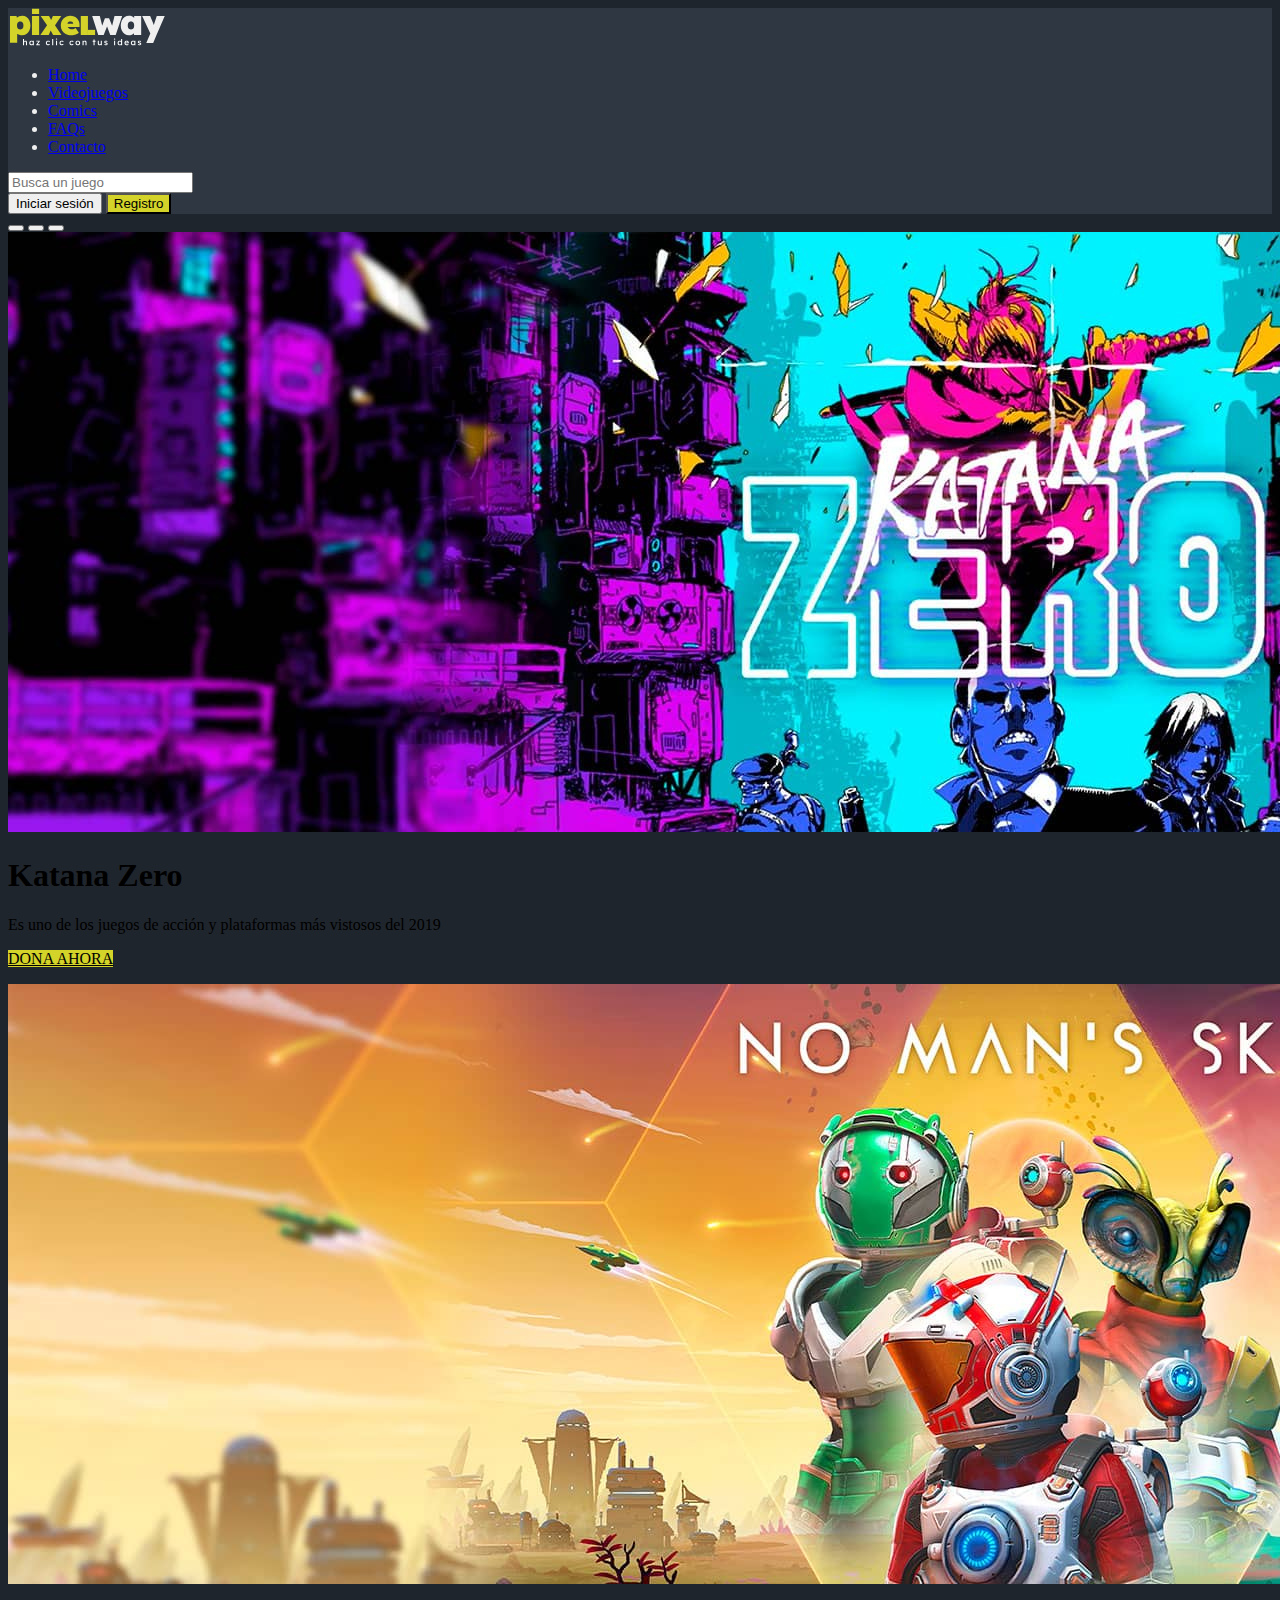
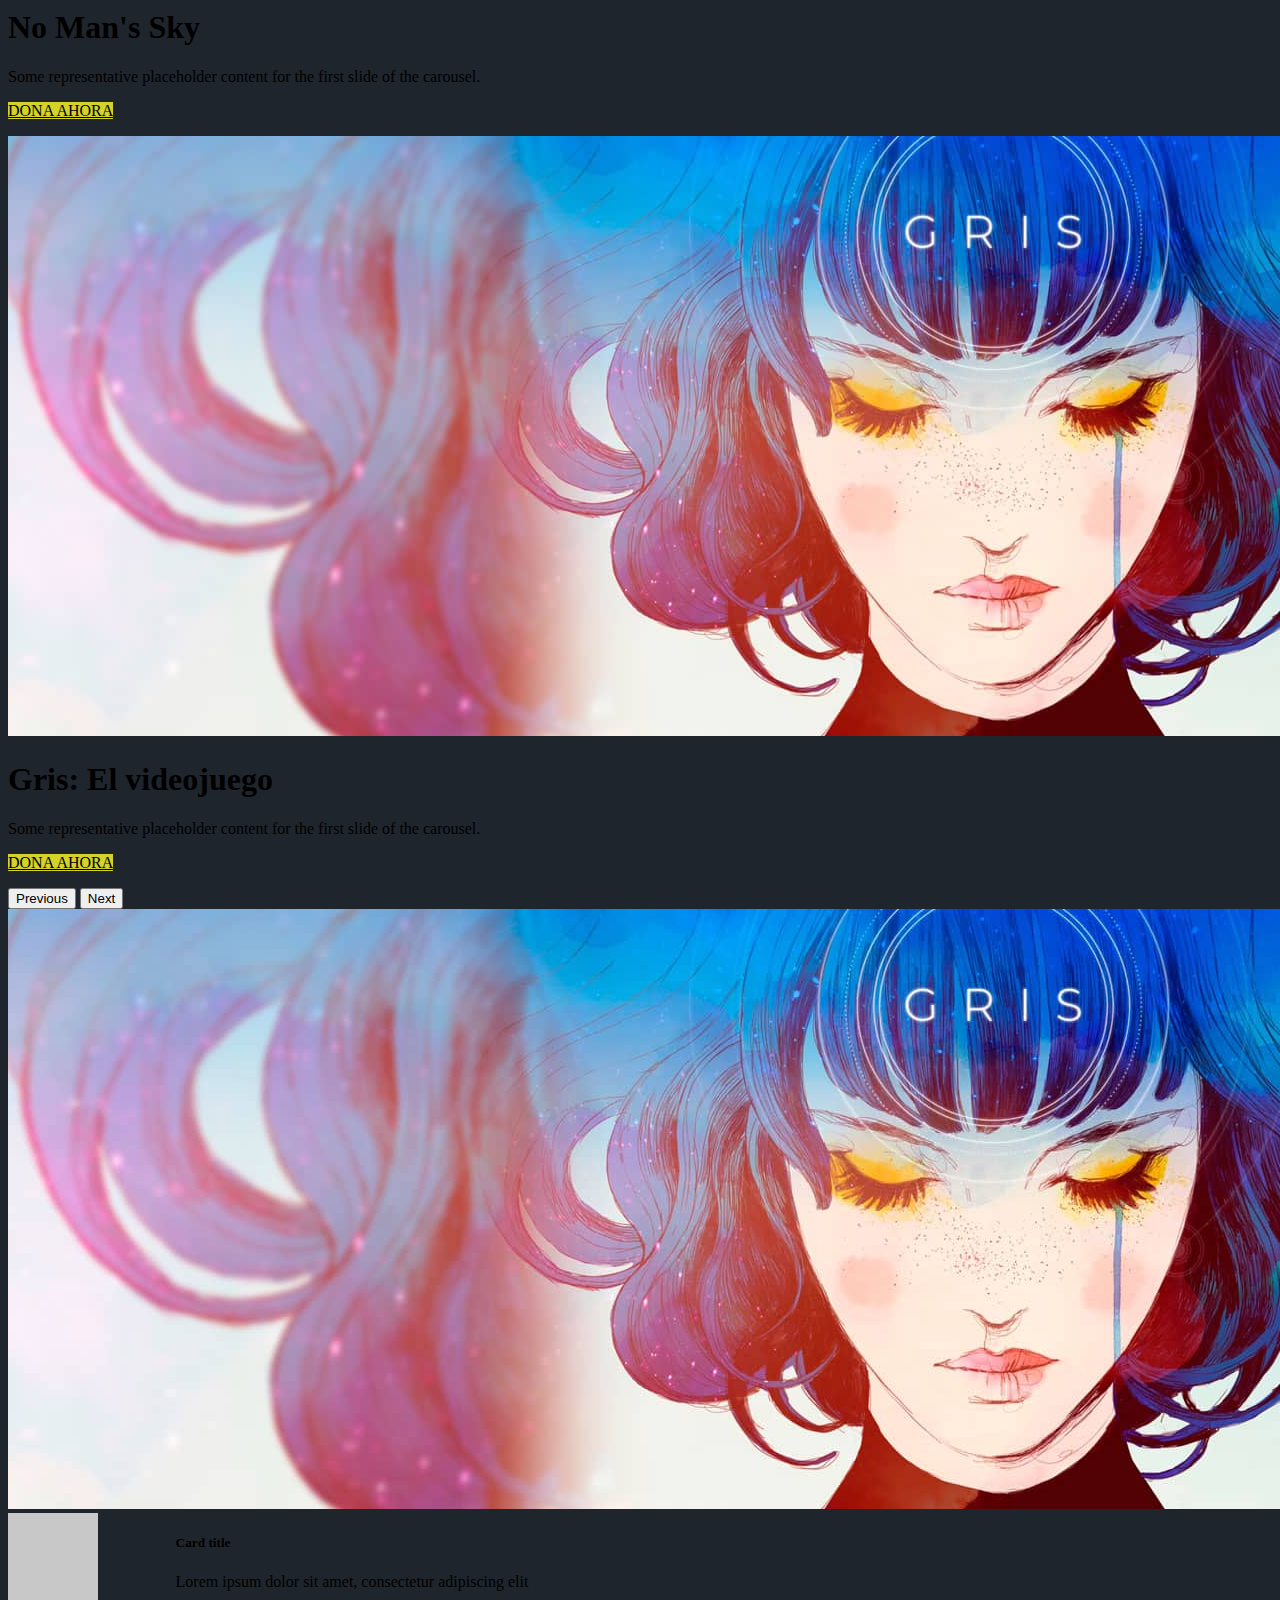
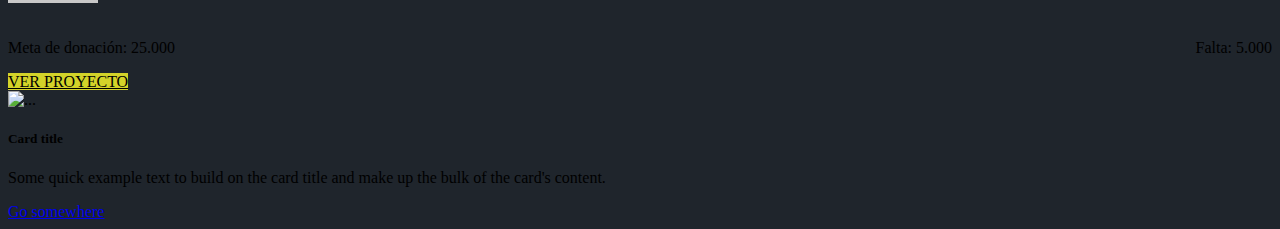
==== index.html @ d90ebfed "Slider and card" ====
<!DOCTYPE html>
<html lang="en">
<head>
    <meta charset="UTF-8">
    <meta name="viewport" content="width=device-width, initial-scale=1.0">
    <link href="https://cdn.jsdelivr.net/npm/bootstrap@5.3.2/dist/css/bootstrap.min.css" rel="stylesheet" integrity="sha384-T3c6CoIi6uLrA9TneNEoa7RxnatzjcDSCmG1MXxSR1GAsXEV/Dwwykc2MPK8M2HN" crossorigin="anonymous">
    <link rel="stylesheet" href="./css/style.css">
    <title>Pixel Way</title>
</head>
<body>
    <header class="p-3 fondo-header">
        <div class="container">
          <div class="d-flex flex-wrap align-items-center justify-content-center justify-content-lg-start">
            <a href="#" class="d-flex align-items-center mb-2 mb-lg-0 text-white text-decoration-none">
              <img src="./img/logopixelway.svg" width="158,2" height="38,6" />
            </a>
            <ul class="nav col-12 col-lg-auto me-lg-auto mb-2 justify-content-center mb-md-0">
              <li><a href="#" class="nav-link px-2 text-secondary">Home</a></li>
              <li><a href="#" class="nav-link px-2 text-white">Videojuegos</a></li>
              <li><a href="#" class="nav-link px-2 text-white">Comics</a></li>
              <li><a href="#" class="nav-link px-2 text-white">FAQs</a></li>
              <li><a href="#" class="nav-link px-2 text-white">Contacto</a></li>
            </ul>
            <form class="col-12 col-lg-auto mb-3 mb-lg-0 me-lg-3" role="search">
              <input type="search" class="form-control form-control-dark text-bg-dark" placeholder="Busca un juego" aria-label="Search">
            </form>
            <div class="text-end">
              <button type="button" class="btn btn-outline-light me-2">Iniciar sesión</button>
              <button type="button" class="btn color-btn-way">Registro</button>
            </div>
          </div>
        </div>
      </header>
      <!--- INICIO CAROUSEL -->
      <div id="myCarousel" class="carousel slide mb-6" data-bs-ride="carousel">
        <div class="carousel-indicators">
          <button type="button" data-bs-target="#myCarousel" data-bs-slide-to="0" class="active" aria-label="Slide 1" aria-current="true"></button>
          <button type="button" data-bs-target="#myCarousel" data-bs-slide-to="1" aria-label="Slide 2" class=""></button>
          <button type="button" data-bs-target="#myCarousel" data-bs-slide-to="2" aria-label="Slide 3" class=""></button>
        </div>
        <div class="carousel-inner">
          <div class="carousel-item active">
            <img src="./img/katana-zero-slider.jpg" alt="" class="img-fluid">
            <div class="container">
              <div class="carousel-caption text-start">
                <h1>Katana Zero</h1>
                <p class="opacity-75">Es uno de los juegos de acción y plataformas más vistosos del 2019</p>
                <p><a class="btn btn-lg color-btn-way" href="#">DONA AHORA</a></p>
              </div>
            </div>
          </div>
          <div class="carousel-item">
            <img src="./img/no-man-sky-001.jpg" alt="" class="img-fluid">
            <div class="container">
              <div class="carousel-caption text-start">
                <h1>No Man's Sky</h1>
                <p class="opacity-75">Some representative placeholder content for the first slide of the carousel.</p>
                <p><a class="btn btn-lg color-btn-way" href="#">DONA AHORA</a></p>
              </div>
            </div>
          </div>
          <div class="carousel-item">
            <img src="./img/gris-videojuego-slider.jpg" alt="" class="img-fluid">
            <div class="container">
              <div class="carousel-caption text-start">
                <h1>Gris: El videojuego</h1>
                <p class="opacity-75">Some representative placeholder content for the first slide of the carousel.</p>
                <p><a class="btn btn-lg color-btn-way" href="#">DONA AHORA</a></p>
              </div>
            </div>
          </div>
        </div>
        <button class="carousel-control-prev" type="button" data-bs-target="#myCarousel" data-bs-slide="prev">
          <span class="carousel-control-prev-icon" aria-hidden="true"></span>
          <span class="visually-hidden">Previous</span>
        </button>
        <button class="carousel-control-next" type="button" data-bs-target="#myCarousel" data-bs-slide="next">
          <span class="carousel-control-next-icon" aria-hidden="true"></span>
          <span class="visually-hidden">Next</span>
        </button>
      </div>
      <!--- <h1>Crowdfunding de videojuegos y comics</h1>
      <p>El objetivo de este simulador es proporcionar una introducción a las funciones fundamentales de una plataforma de Crowdfunding. Incluye características esenciales como inicio de sesión, registro de usuarios, búsqueda de proyectos y la posibilidad de realizar donaciones según la preferencia del usuario.</p>
      <ul>
          Producto minimo viable, funciones básicas
        <li>1. Inicio sesión</li>
        <li>2. Registro de usuario</li>
        <li>3. Buscador de proyecto</li>
        <li>4. Realizar donación</li>
      </ul> -->
    <div class="container">
      <div class="row">
        <div class="col-6">
          <div class="card">
            <img src="./img/gris-videojuego-slider.jpg" class="card-img-top" alt="">
            <div class="card-body">
              <div class="container-flex-card">
                <div class="item-grow-1">
                  <img src="./img/project_24.png" width="90px" height="90px">
                </div>
                <div class="item-grow-11">
                  <h5 class="card-title">Card title</h5>
                  <p class="card-text">Lorem ipsum dolor sit amet, consectetur adipiscing elit</p>
                </div>
              </div>
              <p>Meta de donación:<span> 25.000</span> <span class="span-donacion">Falta: 5.000</span></p>
              <a href="#" class="btn color-btn-way">VER PROYECTO</a>
            </div>
          </div>
        </div>
        <div class="col-6">
          <div class="card">
            <img src="..." class="card-img-top" alt="...">
            <div class="card-body">
              <h5 class="card-title">Card title</h5>
              <p class="card-text">Some quick example text to build on the card title and make up the bulk of the card's content.</p>
              <a href="#" class="btn btn-primary">Go somewhere</a>
            </div>
          </div>
        </div>
      </div>
    </div>  

      <!--- <script  src="./js/main.js"></script> -->
   <script src="https://cdn.jsdelivr.net/npm/bootstrap@5.3.2/dist/js/bootstrap.bundle.min.js" integrity="sha384-C6RzsynM9kWDrMNeT87bh95OGNyZPhcTNXj1NW7RuBCsyN/o0jlpcV8Qyq46cDfL" crossorigin="anonymous"></script>
</body>
</html>
---- css/style.css ----
body {
    background-color: #1f252c
}
.fondo-header {
    color: #EFEFEF;
    background-color: #2E3742;
}
.color-btn-way {
    background-color: #D3D329;
    color: black;
}
.container-flex {
    display: flex;
    flex-direction: row;
    justify-content: flex-start;
}
.container-flex-card {
    display: flex;
    flex-direction: row;
    justify-content: flex-start;
    border-bottom: 1px #1f252c solid;
    padding-bottom: 15px;
    margin-bottom: 15px;
}
.item-grow-1 {
    flex-grow: 1;
}
.item-grow-2 {
    flex-grow: 2;
}
.item-grow-10 {
    flex-grow: 10;
}
.item-grow-11 {
    flex-grow: 11;
    padding-left: 10px;
}
.span-donacion {
    float: right;
}
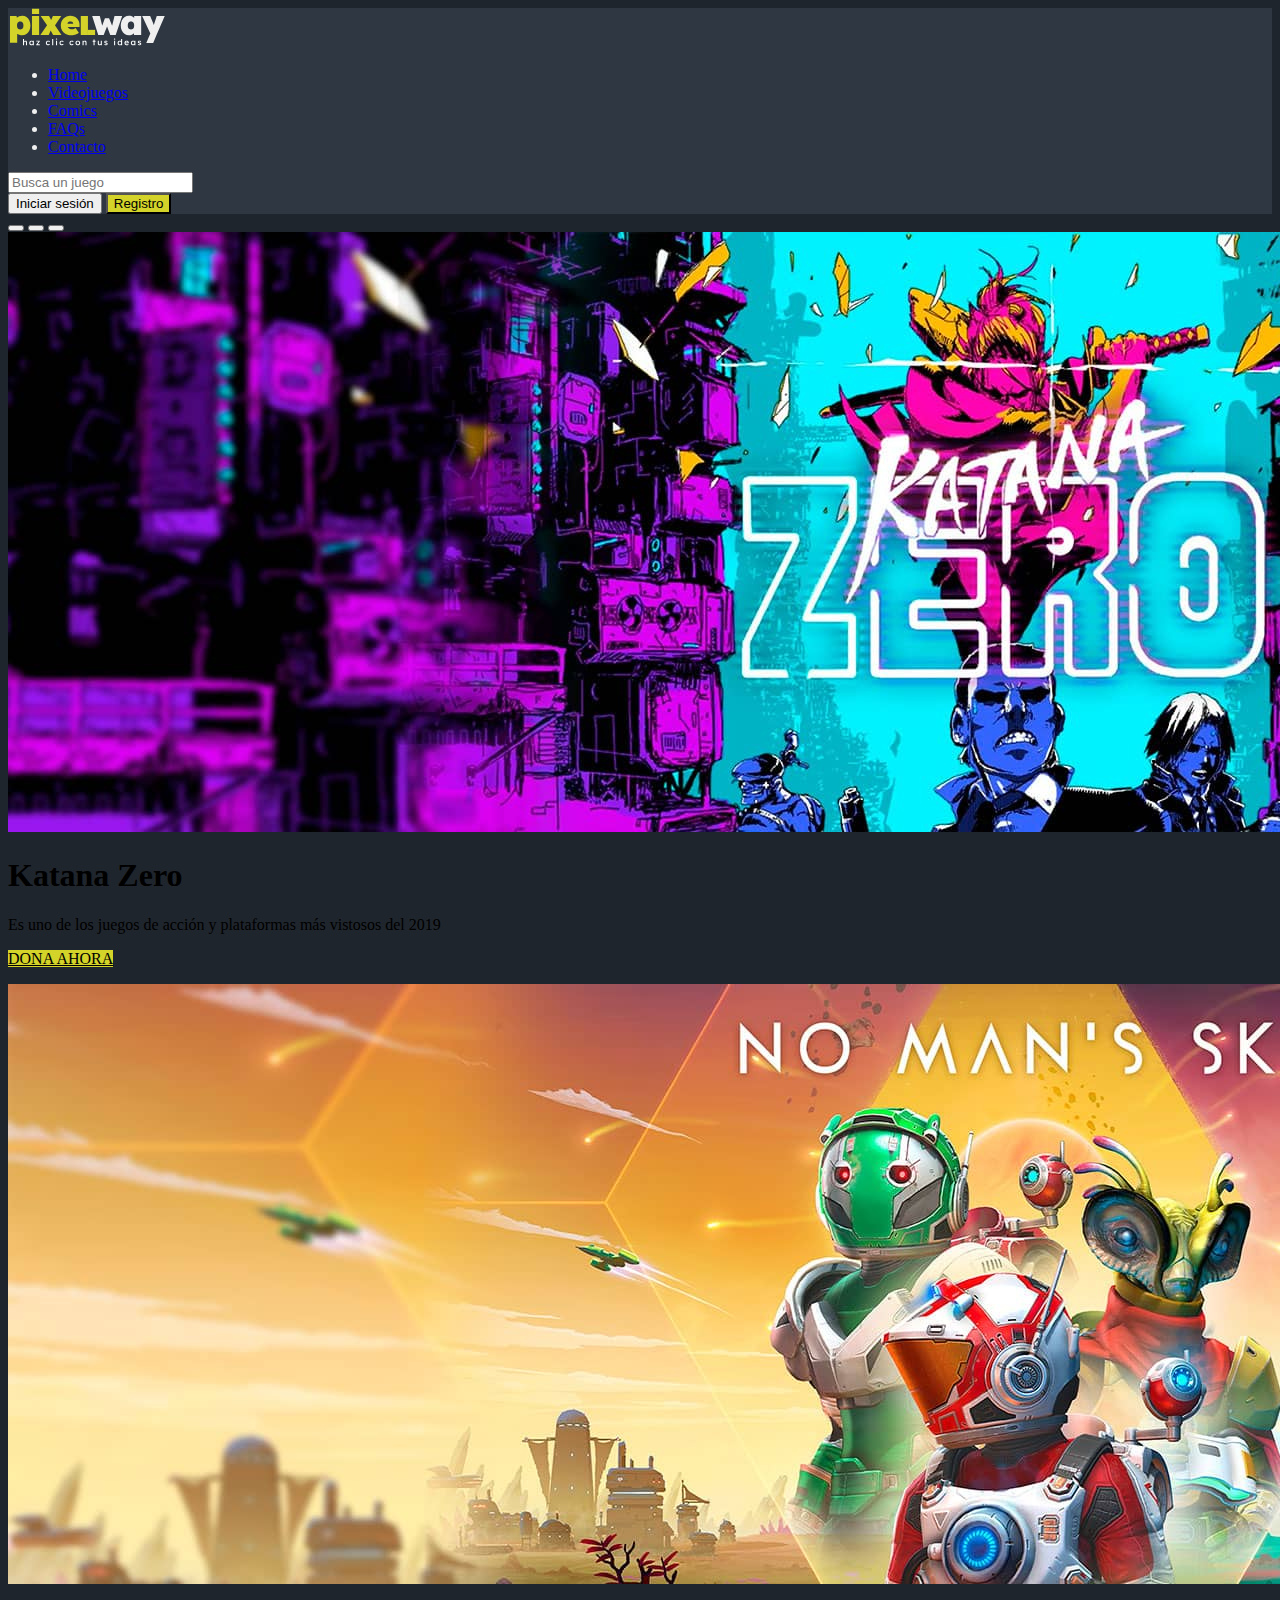
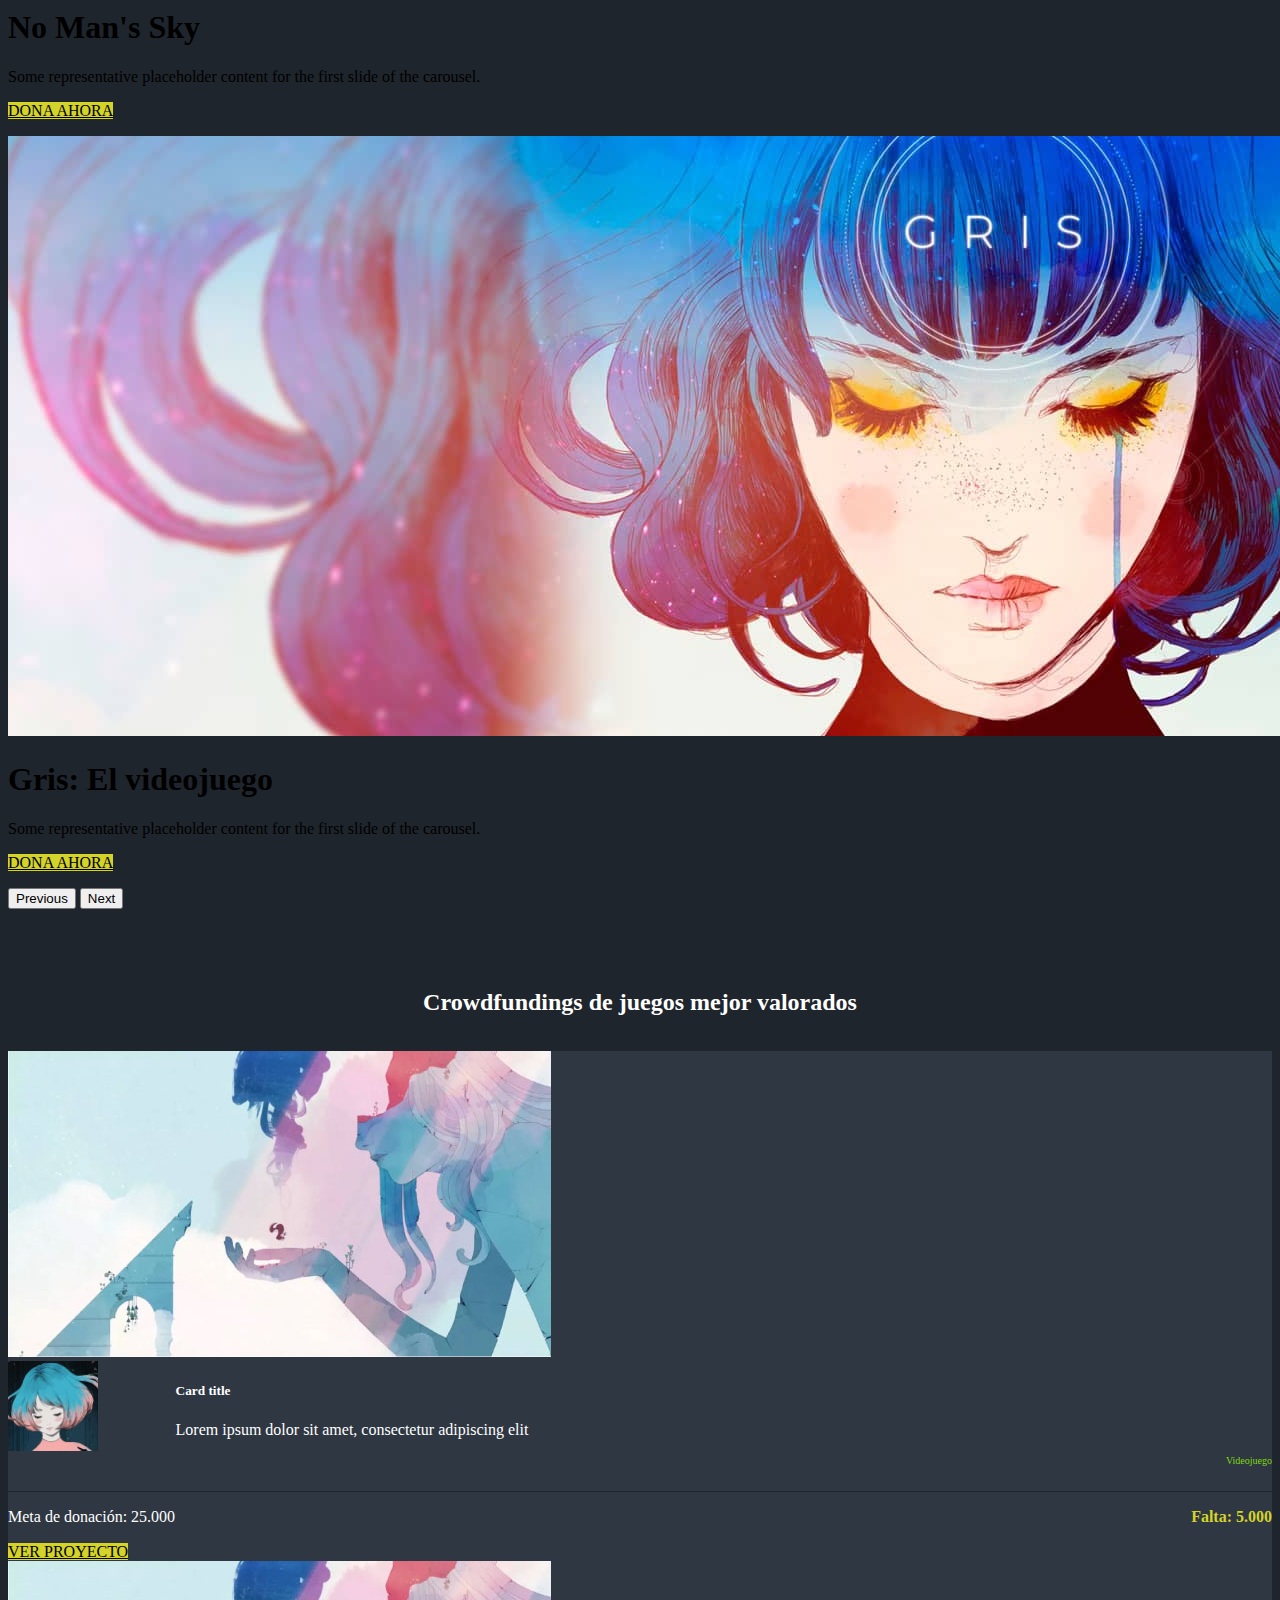
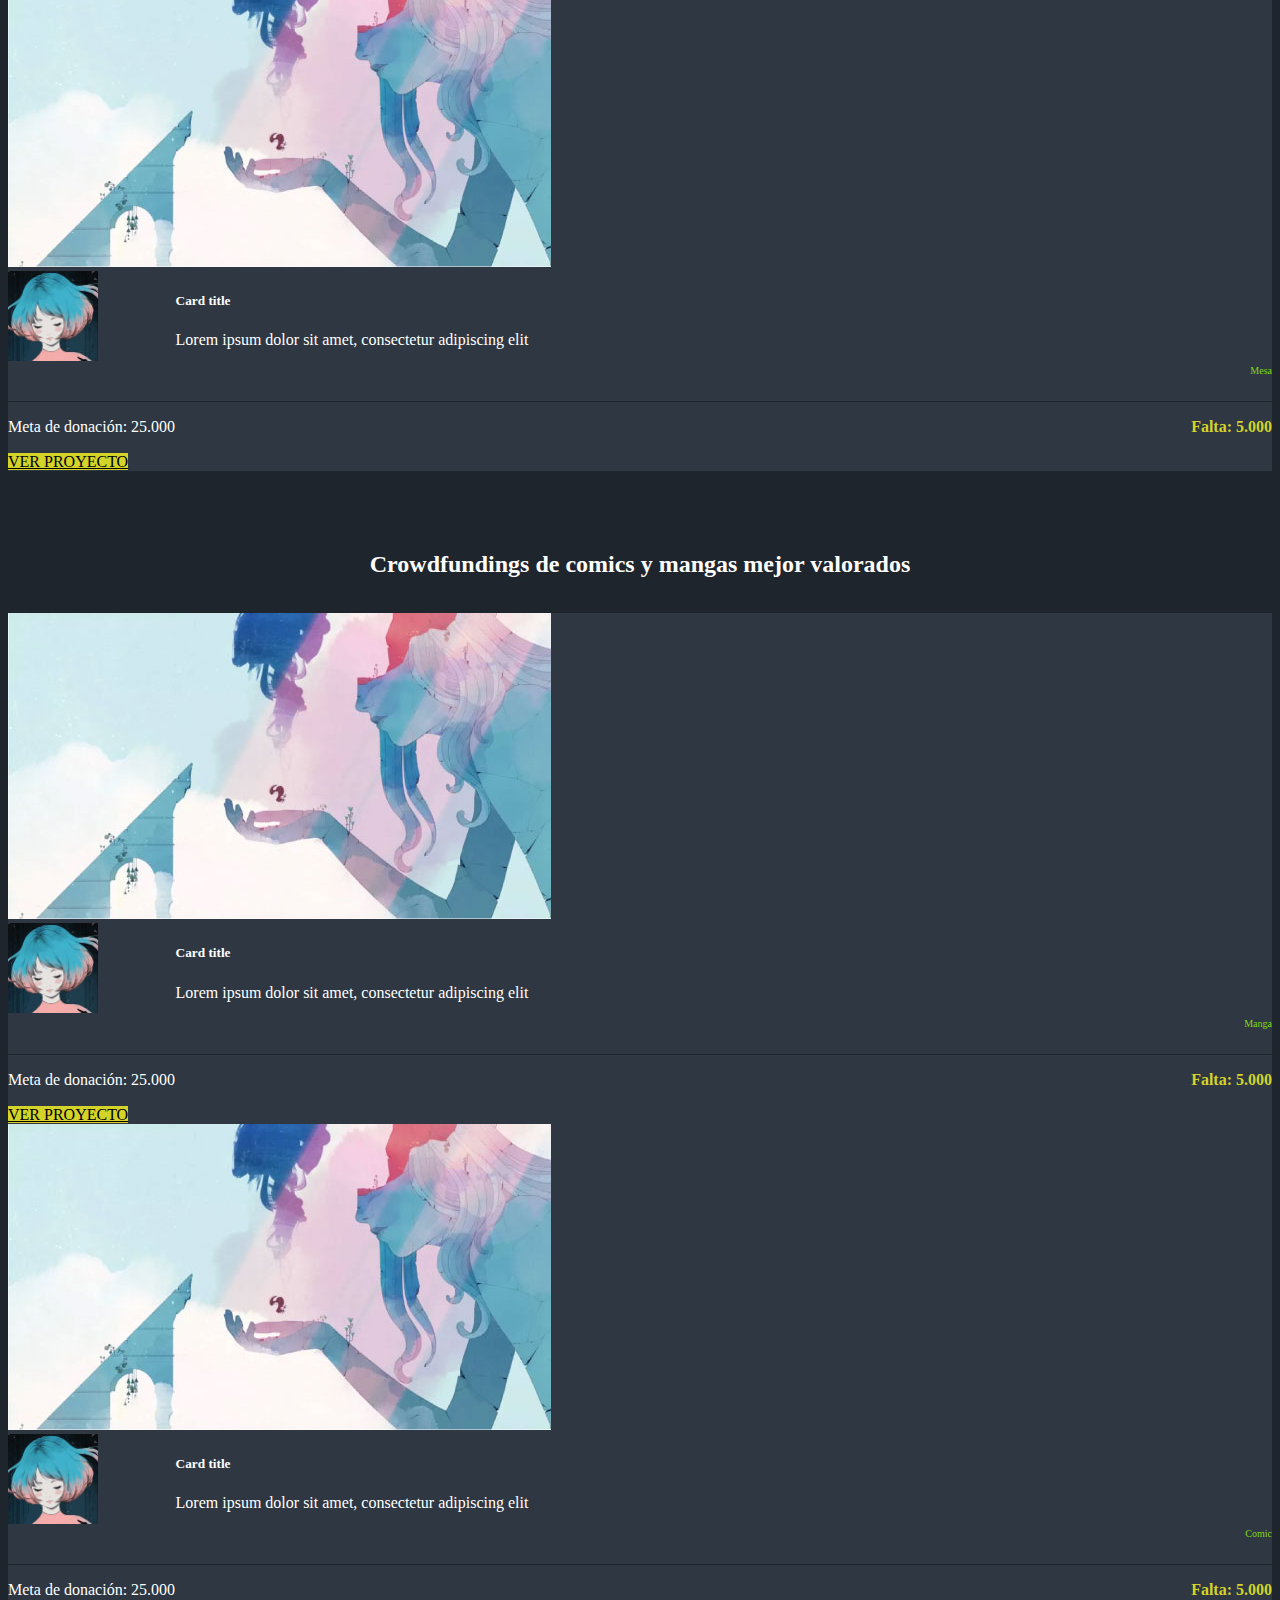
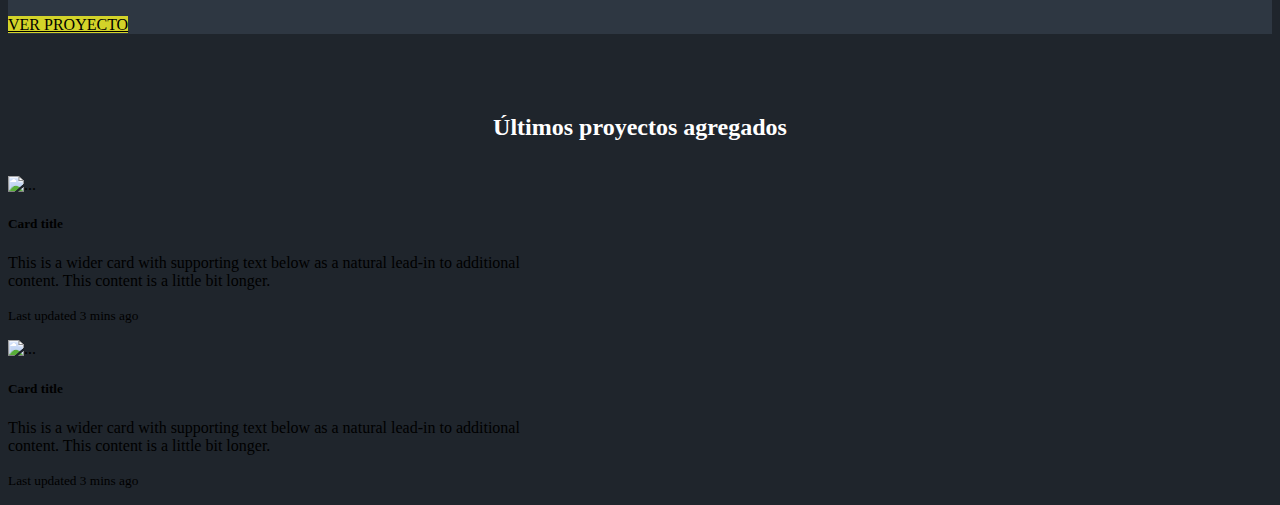
==== commit 318c645c: "Continuación maqueta home" ====
--- a/index.html
+++ b/index.html
@@ -90,37 +90,151 @@
       </ul> -->
     <div class="container">
       <div class="row">
-        <div class="col-6">
-          <div class="card">
-            <img src="./img/gris-videojuego-slider.jpg" class="card-img-top" alt="">
-            <div class="card-body">
-              <div class="container-flex-card">
-                <div class="item-grow-1">
-                  <img src="./img/project_24.png" width="90px" height="90px">
-                </div>
-                <div class="item-grow-11">
-                  <h5 class="card-title">Card title</h5>
-                  <p class="card-text">Lorem ipsum dolor sit amet, consectetur adipiscing elit</p>
-                </div>
-              </div>
-              <p>Meta de donación:<span> 25.000</span> <span class="span-donacion">Falta: 5.000</span></p>
-              <a href="#" class="btn color-btn-way">VER PROYECTO</a>
-            </div>
-          </div>
-        </div>
-        <div class="col-6">
-          <div class="card">
-            <img src="..." class="card-img-top" alt="...">
-            <div class="card-body">
-              <h5 class="card-title">Card title</h5>
-              <p class="card-text">Some quick example text to build on the card title and make up the bulk of the card's content.</p>
-              <a href="#" class="btn btn-primary">Go somewhere</a>
-            </div>
-          </div>
-        </div>
-      </div>
-    </div>  
-
+        <h2 class="h2pixel">Crowdfundings de juegos mejor valorados</h2>
+      </div>
+    </div>
+    <div class="container container-card">
+      <div class="row">
+        <div class="col-6">
+          <div class="card card-color">
+            <img src="./img/gris-videojuego-card.jpg" class="card-img-top" alt="">
+            <div class="card-body">
+              <div class="container-flex-card">
+                <div class="item-grow-1">
+                  <img src="./img/gris-videojuego-card-002.jpg" width="90px" height="90px">
+                </div>
+                <div class="item-grow-11">
+                  <h5 class="card-title">Card title</h5>
+                  <p class="card-text">Lorem ipsum dolor sit amet, consectetur adipiscing elit</p>
+                  <p class="card-category">Videojuego</p>
+                </div>
+              </div>
+              <p>Meta de donación:<span> 25.000</span> <span class="span-donacion">Falta: 5.000</span></p>
+              <div class="progress" role="progressbar" aria-label="Basic example" aria-valuenow="75" aria-valuemin="0" aria-valuemax="100">
+                <div class="progress-bar color-bar-progress" style="width: 75%"></div>
+              </div>
+              <a href="#" class="btn color-btn-way">VER PROYECTO</a>
+            </div>
+          </div>
+        </div>
+        <div class="col-6">
+          <div class="card card-color">
+            <img src="./img/gris-videojuego-card.jpg" class="card-img-top" alt="">
+            <div class="card-body">
+              <div class="container-flex-card">
+                <div class="item-grow-1">
+                  <img src="./img/gris-videojuego-card-002.jpg" width="90px" height="90px">
+                </div>
+                <div class="item-grow-11">
+                  <h5 class="card-title">Card title</h5>
+                  <p class="card-text">Lorem ipsum dolor sit amet, consectetur adipiscing elit</p>
+                  <p class="card-category">Mesa</p>
+                </div>
+              </div>
+              <p>Meta de donación:<span> 25.000</span> <span class="span-donacion">Falta: 5.000</span></p>
+              <div class="progress" role="progressbar" aria-label="Basic example" aria-valuenow="75" aria-valuemin="0" aria-valuemax="100">
+                <div class="progress-bar color-bar-progress" style="width: 75%"></div>
+              </div>
+              <a href="#" class="btn color-btn-way">VER PROYECTO</a>
+            </div>
+          </div>
+        </div>
+      </div>
+    </div>
+    <div class="container">
+      <div class="row">
+        <h2 class="h2pixel">Crowdfundings de comics y mangas mejor valorados</h2>
+      </div>
+    </div>
+    <div class="container container-card">
+      <div class="row">
+        <div class="col-6">
+          <div class="card card-color">
+            <img src="./img/gris-videojuego-card.jpg" class="card-img-top" alt="">
+            <div class="card-body">
+              <div class="container-flex-card">
+                <div class="item-grow-1">
+                  <img src="./img/gris-videojuego-card-002.jpg" width="90px" height="90px">
+                </div>
+                <div class="item-grow-11">
+                  <h5 class="card-title">Card title</h5>
+                  <p class="card-text">Lorem ipsum dolor sit amet, consectetur adipiscing elit</p>
+                  <p class="card-category">Manga</p>
+                </div>
+              </div>
+              <p>Meta de donación:<span> 25.000</span> <span class="span-donacion">Falta: 5.000</span></p>
+              <div class="progress" role="progressbar" aria-label="Basic example" aria-valuenow="75" aria-valuemin="0" aria-valuemax="100">
+                <div class="progress-bar color-bar-progress" style="width: 75%"></div>
+              </div>
+              <a href="#" class="btn color-btn-way">VER PROYECTO</a>
+            </div>
+          </div>
+        </div>
+        <div class="col-6">
+          <div class="card card-color">
+            <img src="./img/gris-videojuego-card.jpg" class="card-img-top" alt="">
+            <div class="card-body">
+              <div class="container-flex-card">
+                <div class="item-grow-1">
+                  <img src="./img/gris-videojuego-card-002.jpg" width="90px" height="90px">
+                </div>
+                <div class="item-grow-11">
+                  <h5 class="card-title">Card title</h5>
+                  <p class="card-text">Lorem ipsum dolor sit amet, consectetur adipiscing elit</p>
+                  <p class="card-category">Comic</p>
+                </div>
+              </div>
+              <p>Meta de donación:<span> 25.000</span> <span class="span-donacion">Falta: 5.000</span></p>
+              <div class="progress" role="progressbar" aria-label="Basic example" aria-valuenow="75" aria-valuemin="0" aria-valuemax="100">
+                <div class="progress-bar color-bar-progress" style="width: 75%"></div>
+              </div>
+              <a href="#" class="btn color-btn-way">VER PROYECTO</a>
+            </div>
+          </div>
+        </div>
+      </div>
+    </div>
+    <div class="container">
+      <div class="row">
+        <h2 class="h2pixel">Últimos proyectos agregados</h2>
+      </div>
+    </div>
+    <div class="container container-card">
+      <div class="row">
+        <div class="col-6">
+          <div class="card mb-3" style="max-width: 540px;">
+            <div class="row g-0">
+              <div class="col-md-4">
+                <img src="..." class="img-fluid rounded-start" alt="...">
+              </div>
+              <div class="col-md-8">
+                <div class="card-body">
+                  <h5 class="card-title">Card title</h5>
+                  <p class="card-text">This is a wider card with supporting text below as a natural lead-in to additional content. This content is a little bit longer.</p>
+                  <p class="card-text"><small class="text-body-secondary">Last updated 3 mins ago</small></p>
+                </div>
+              </div>
+            </div>
+          </div>
+        </div>
+        <div class="col-6">
+          <div class="card mb-3" style="max-width: 540px;">
+            <div class="row g-0">
+              <div class="col-md-4">
+                <img src="..." class="img-fluid rounded-start" alt="...">
+              </div>
+              <div class="col-md-8">
+                <div class="card-body">
+                  <h5 class="card-title">Card title</h5>
+                  <p class="card-text">This is a wider card with supporting text below as a natural lead-in to additional content. This content is a little bit longer.</p>
+                  <p class="card-text"><small class="text-body-secondary">Last updated 3 mins ago</small></p>
+                </div>
+              </div>
+            </div>
+          </div>
+        </div>
+      </div>
+    </div>
       <!--- <script  src="./js/main.js"></script> -->
    <script src="https://cdn.jsdelivr.net/npm/bootstrap@5.3.2/dist/js/bootstrap.bundle.min.js" integrity="sha384-C6RzsynM9kWDrMNeT87bh95OGNyZPhcTNXj1NW7RuBCsyN/o0jlpcV8Qyq46cDfL" crossorigin="anonymous"></script>
 </body>
--- a/css/style.css
+++ b/css/style.css
@@ -37,4 +37,31 @@
 }
 .span-donacion {
     float: right;
+    font-weight: bold;
+    color: #D3D329;
+}
+.card-color {
+    background-color: #2E3742;
+}
+.card-color h5, .card-color p {
+    color: white;
+}
+.progress {
+    margin-bottom: 17px;
+}
+.color-bar-progress {
+   background:  linear-gradient(to right, #2E3742, #D3D329);
+}
+.container-card {
+    margin-top: 35px;
+}
+.h2pixel {
+    text-align: center;
+    color: white;
+    margin-top: 80px;
+}
+.card-category {
+    text-align: right;
+    color: #81D80F !important;
+    font-size: 10px;
 }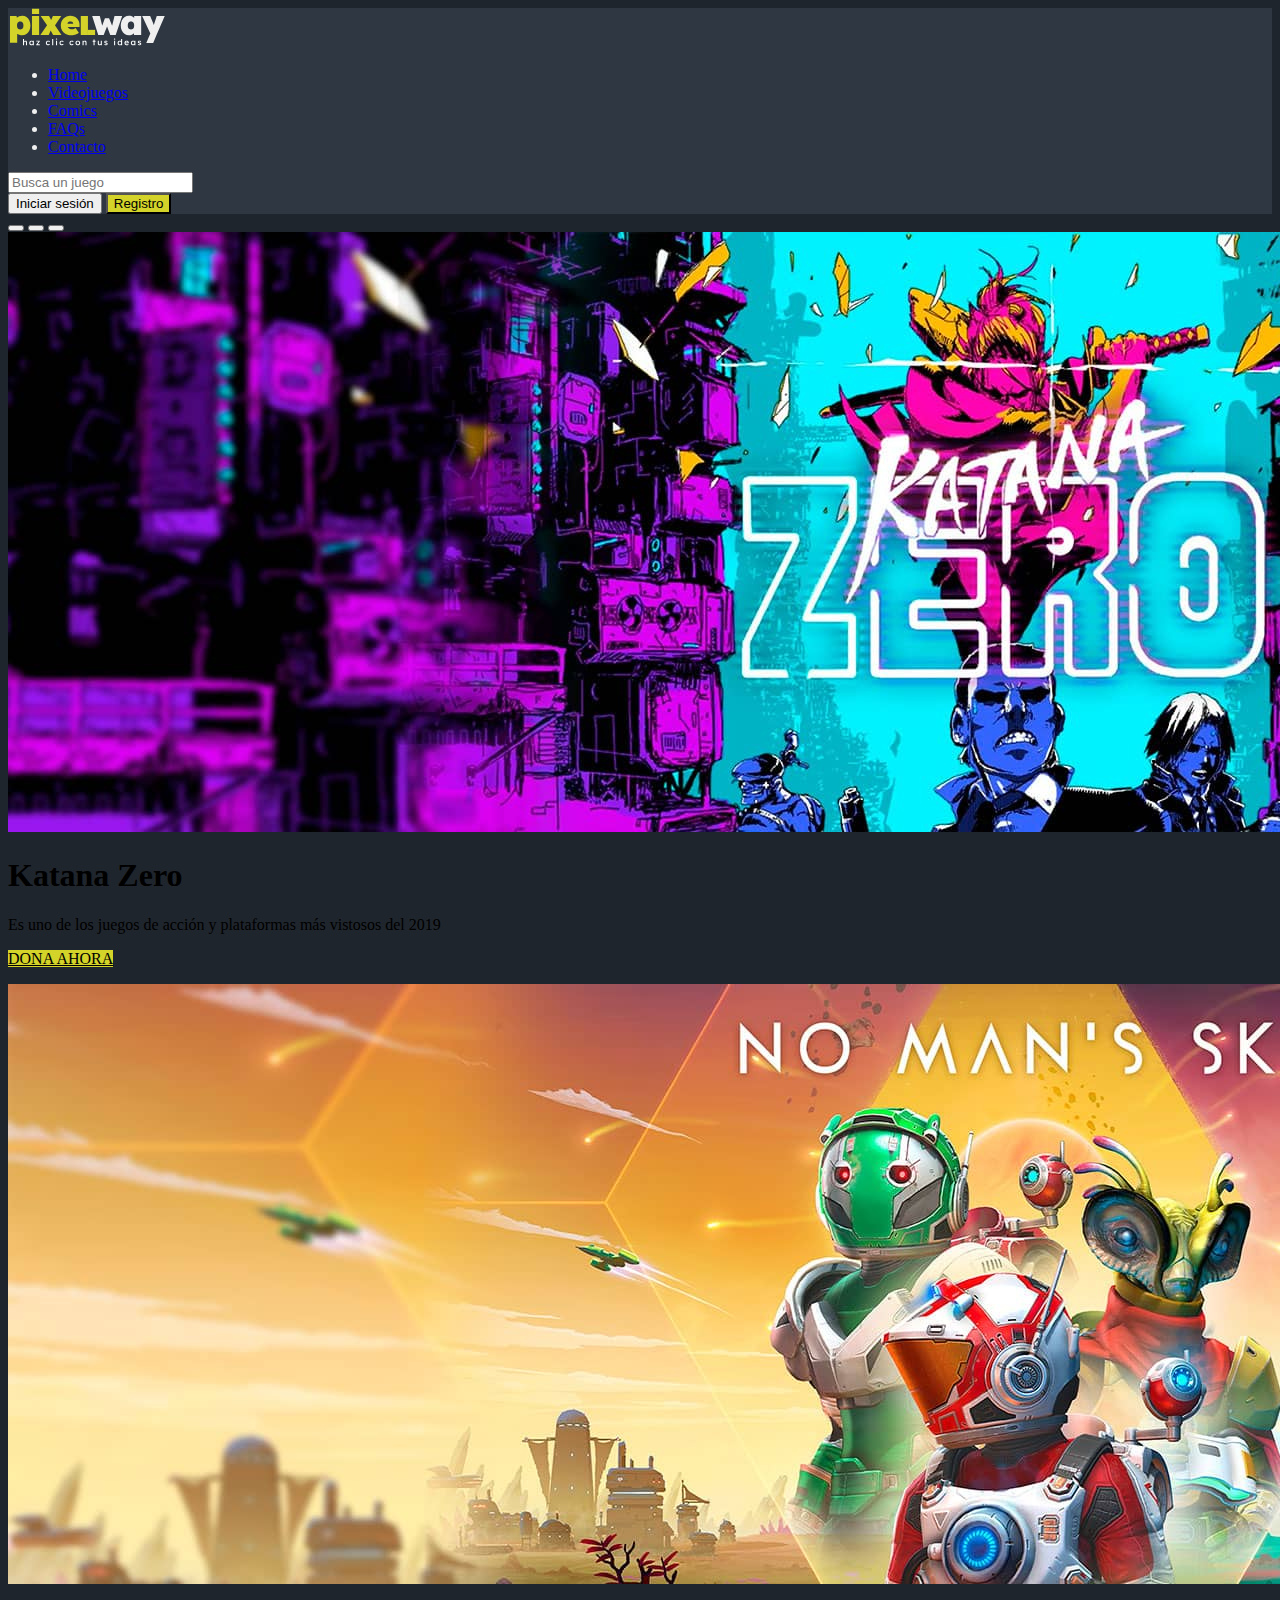
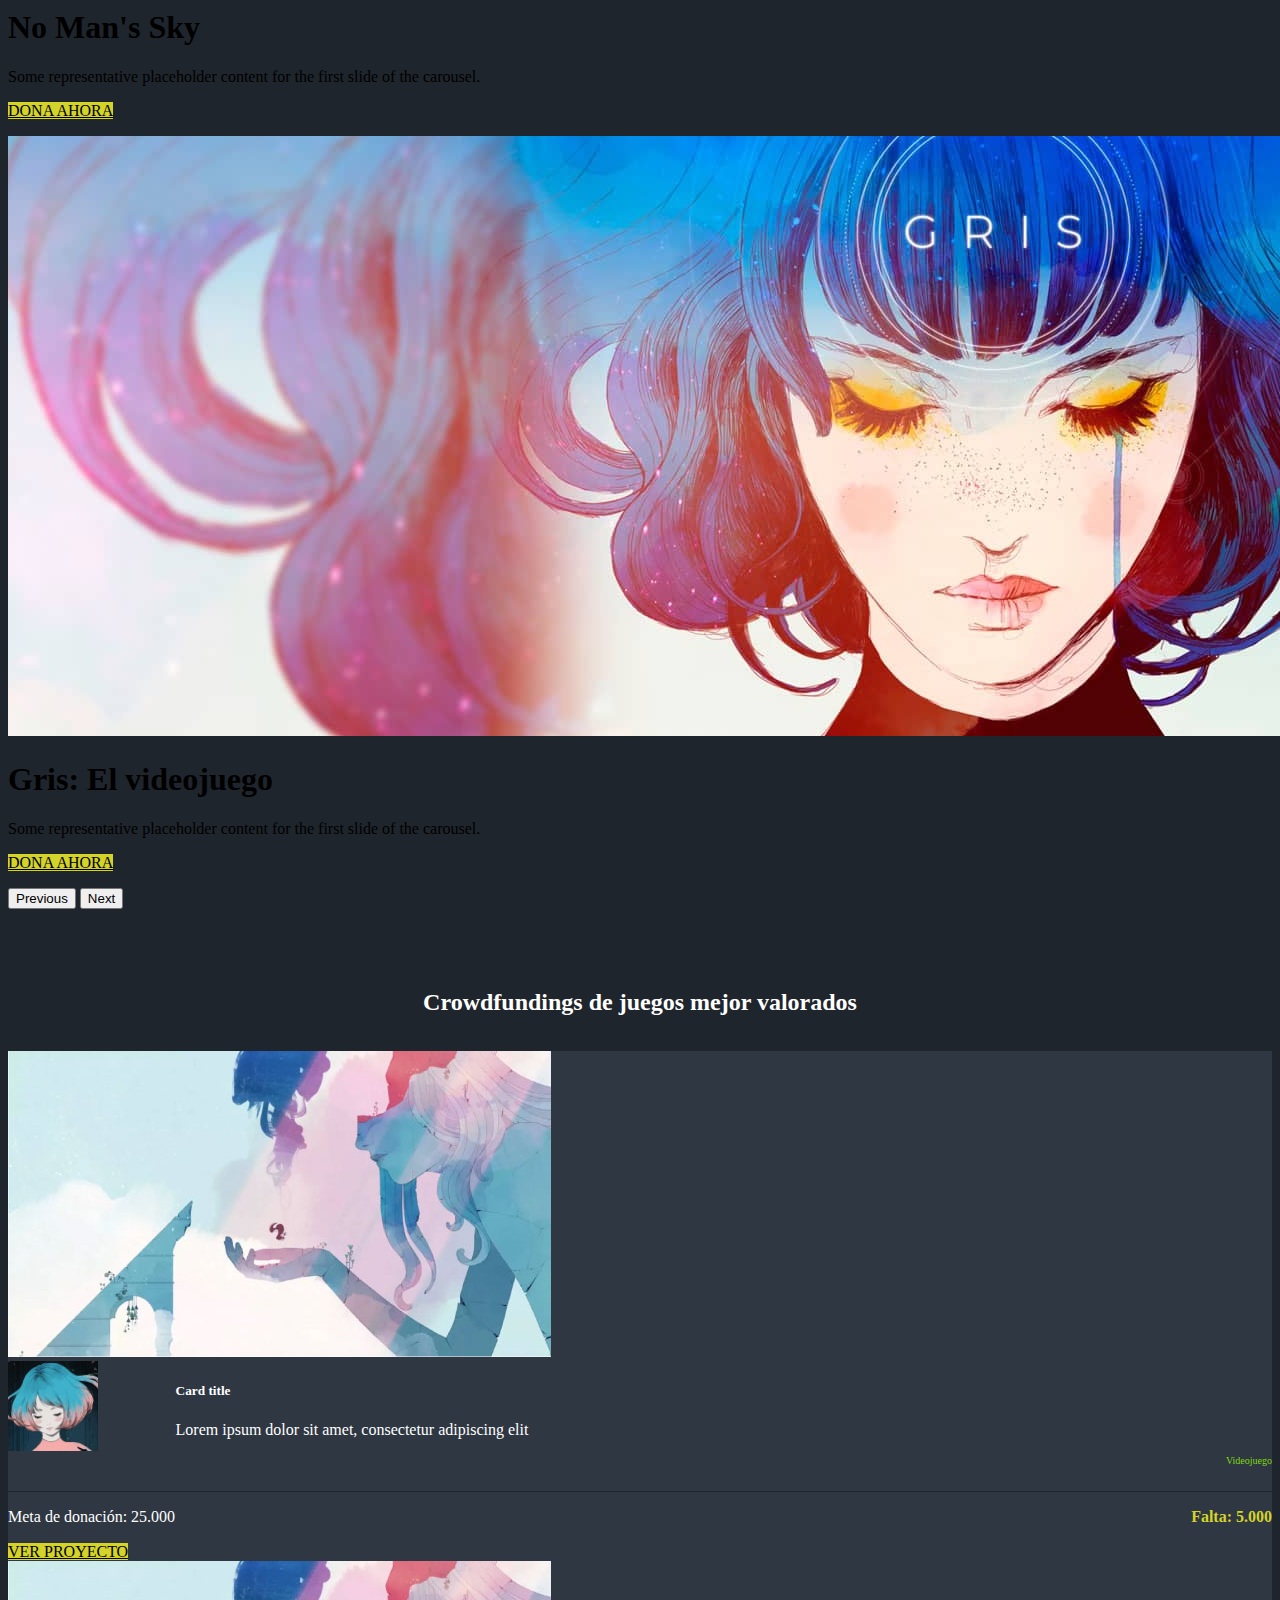
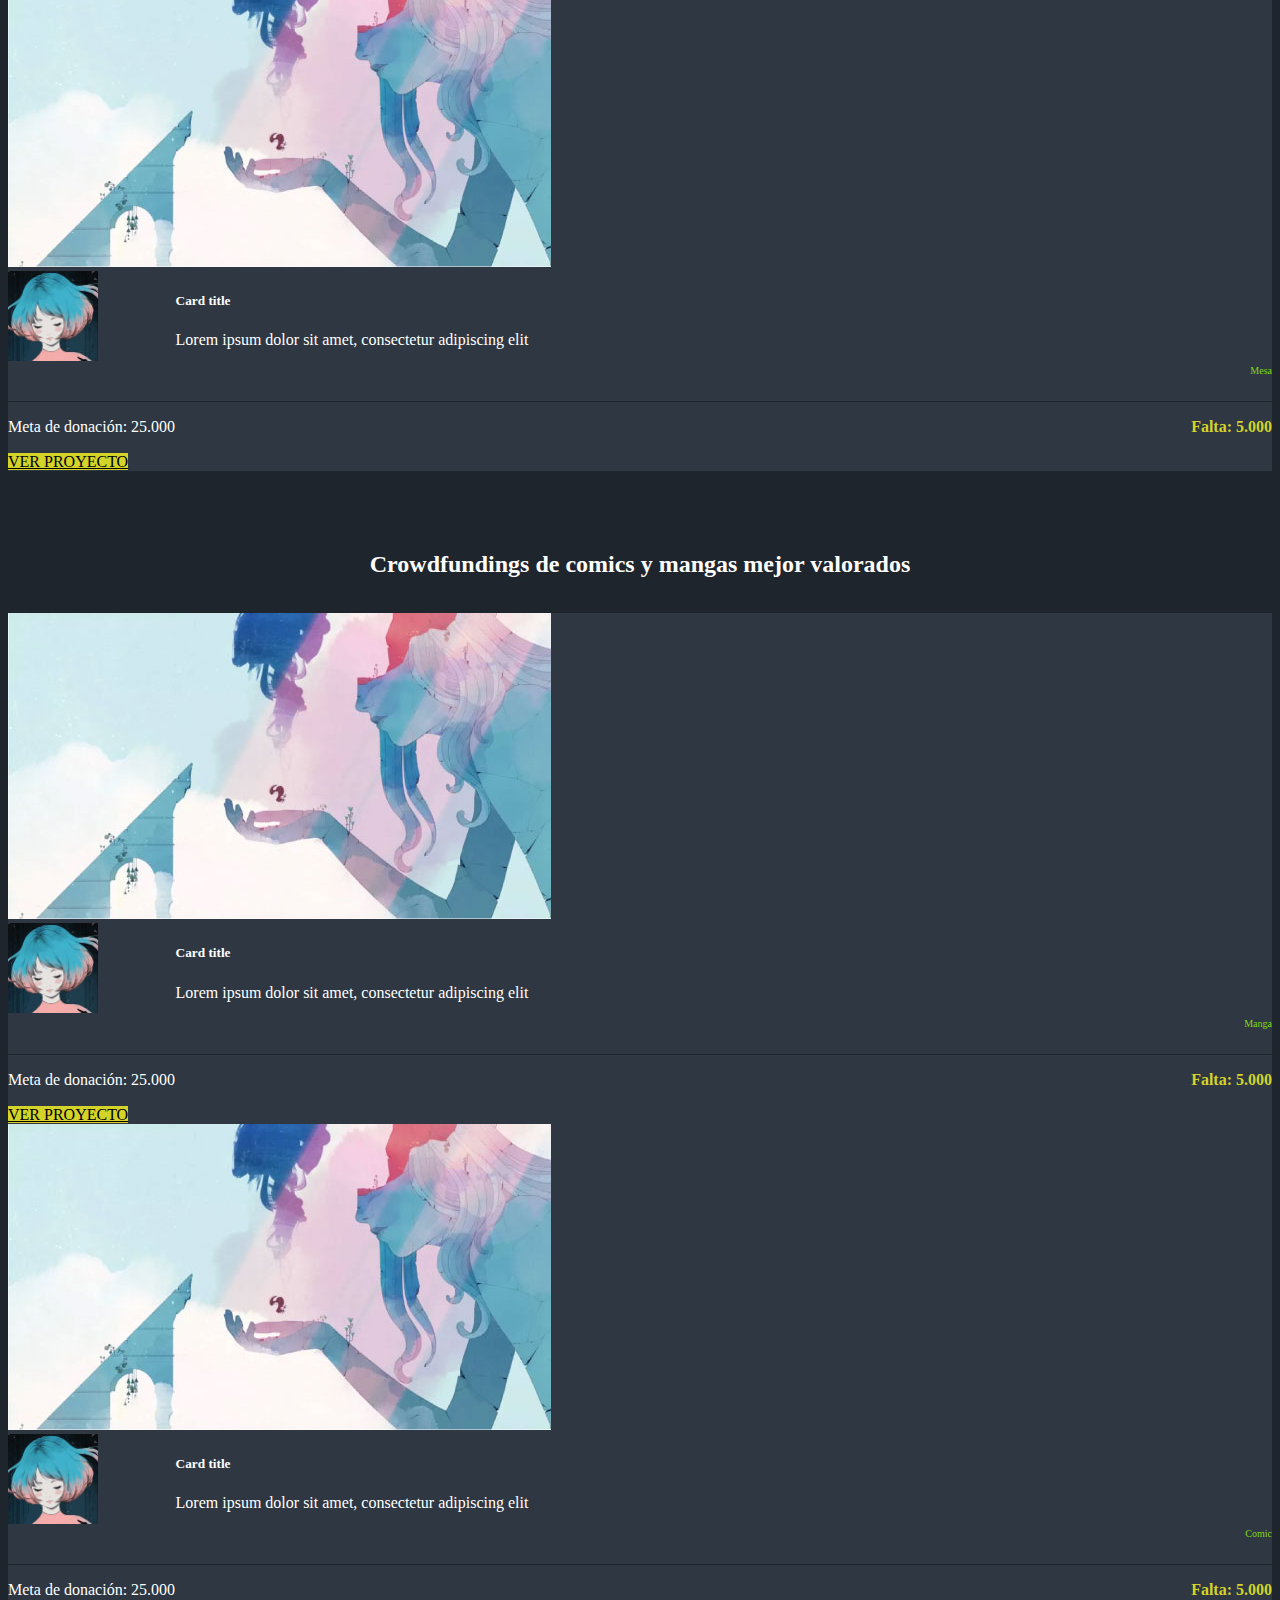
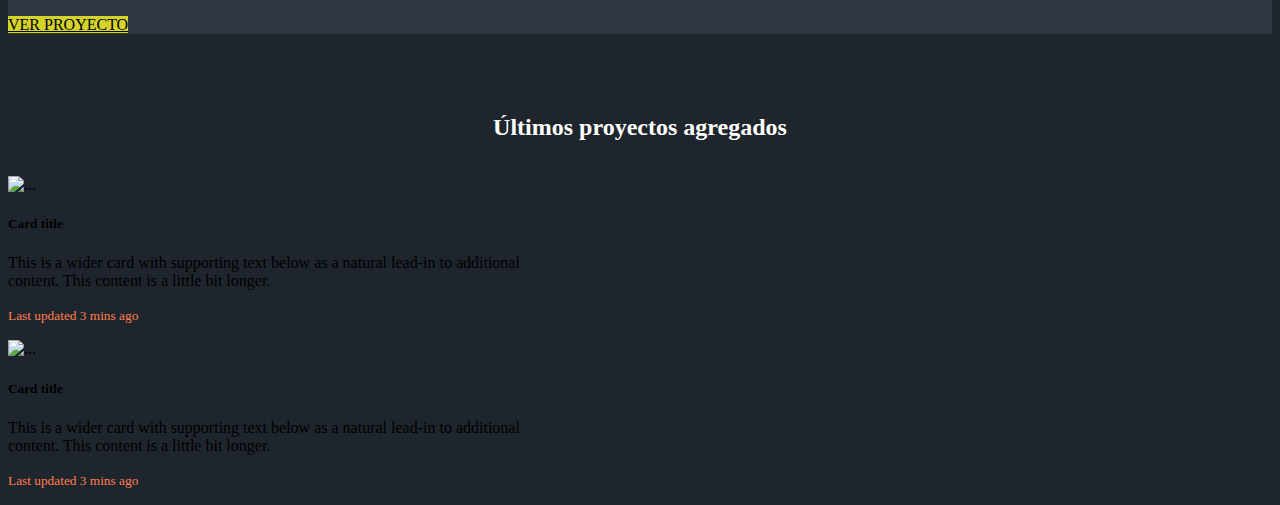
==== commit 35fe6d64: "Intento de asincronismo" ====
--- a/index.html
+++ b/index.html
@@ -26,7 +26,7 @@
             </form>
             <div class="text-end">
               <button type="button" class="btn btn-outline-light me-2">Iniciar sesión</button>
-              <button type="button" class="btn color-btn-way">Registro</button>
+             <a href="inicio.html"><button type="button" class="btn color-btn-way">Registro</button></a>
             </div>
           </div>
         </div>
@@ -235,7 +235,7 @@
         </div>
       </div>
     </div>
-      <!--- <script  src="./js/main.js"></script> -->
+    <script  src="./js/asincronismo.js"></script>
    <script src="https://cdn.jsdelivr.net/npm/bootstrap@5.3.2/dist/js/bootstrap.bundle.min.js" integrity="sha384-C6RzsynM9kWDrMNeT87bh95OGNyZPhcTNXj1NW7RuBCsyN/o0jlpcV8Qyq46cDfL" crossorigin="anonymous"></script>
 </body>
 </html>--- a/css/style.css
+++ b/css/style.css
@@ -60,8 +60,87 @@
     color: white;
     margin-top: 80px;
 }
+.h4pixel {
+    color: white;
+    text-align: center;
+    font-size: 17px;
+}
 .card-category {
     text-align: right;
     color: #81D80F !important;
     font-size: 10px;
+}
+.margin-formu {
+    margin: 15px 0px;
+}
+.bordemensaje {
+    border: 1px white solid;
+    padding: 35px;
+}
+.bloqueProyecto {
+    margin-top: 65px;
+}
+.bloqueProyecto p {
+    color: white;
+}
+.numeroPatrocinadores {
+    font-size: 52px;
+    font-weight: bold;
+    color: #D3D329 !important;
+    margin-bottom: -11px;
+}
+.bloqueProyecto img {
+    margin: 20px 0px 20px 0px;
+}
+#recompensas {
+    border-top: solid white 1px;
+    margin-top: 50px;
+    padding-top: 50px;
+    border-bottom: solid white 1px;
+    padding-bottom: 60px;
+}
+#recompensas label {
+    color: white;
+}
+#recompensas .position-relative {
+    border: solid white 1px;
+    padding: 14px;
+    margin-top: 20px;
+}
+
+#recompensas li {
+    background-color: #1f252c;
+    color: white;
+}
+
+#recompensas p {
+    color: #D3D329;
+    font-weight: bold;
+    font-size: 18px;
+}
+
+#recompensas strong {
+    font-size: 21px;
+}
+#recompensas li span {
+    float: right;
+    color: #D3D329;
+    font-weight: bold;
+}
+#recompensas p span {
+    float: right;
+    color: #D3D329;
+    font-weight: bold;
+}
+.finalizarcompra h4, .finalizarcompra label {
+    color: white;
+}
+.g-5 {
+    margin-top: 20px;
+}
+.buttonfinal {
+    margin-top: 20px;
+}
+.text-body-secondary, .invalid-feedback {
+    color: coral !important;
 }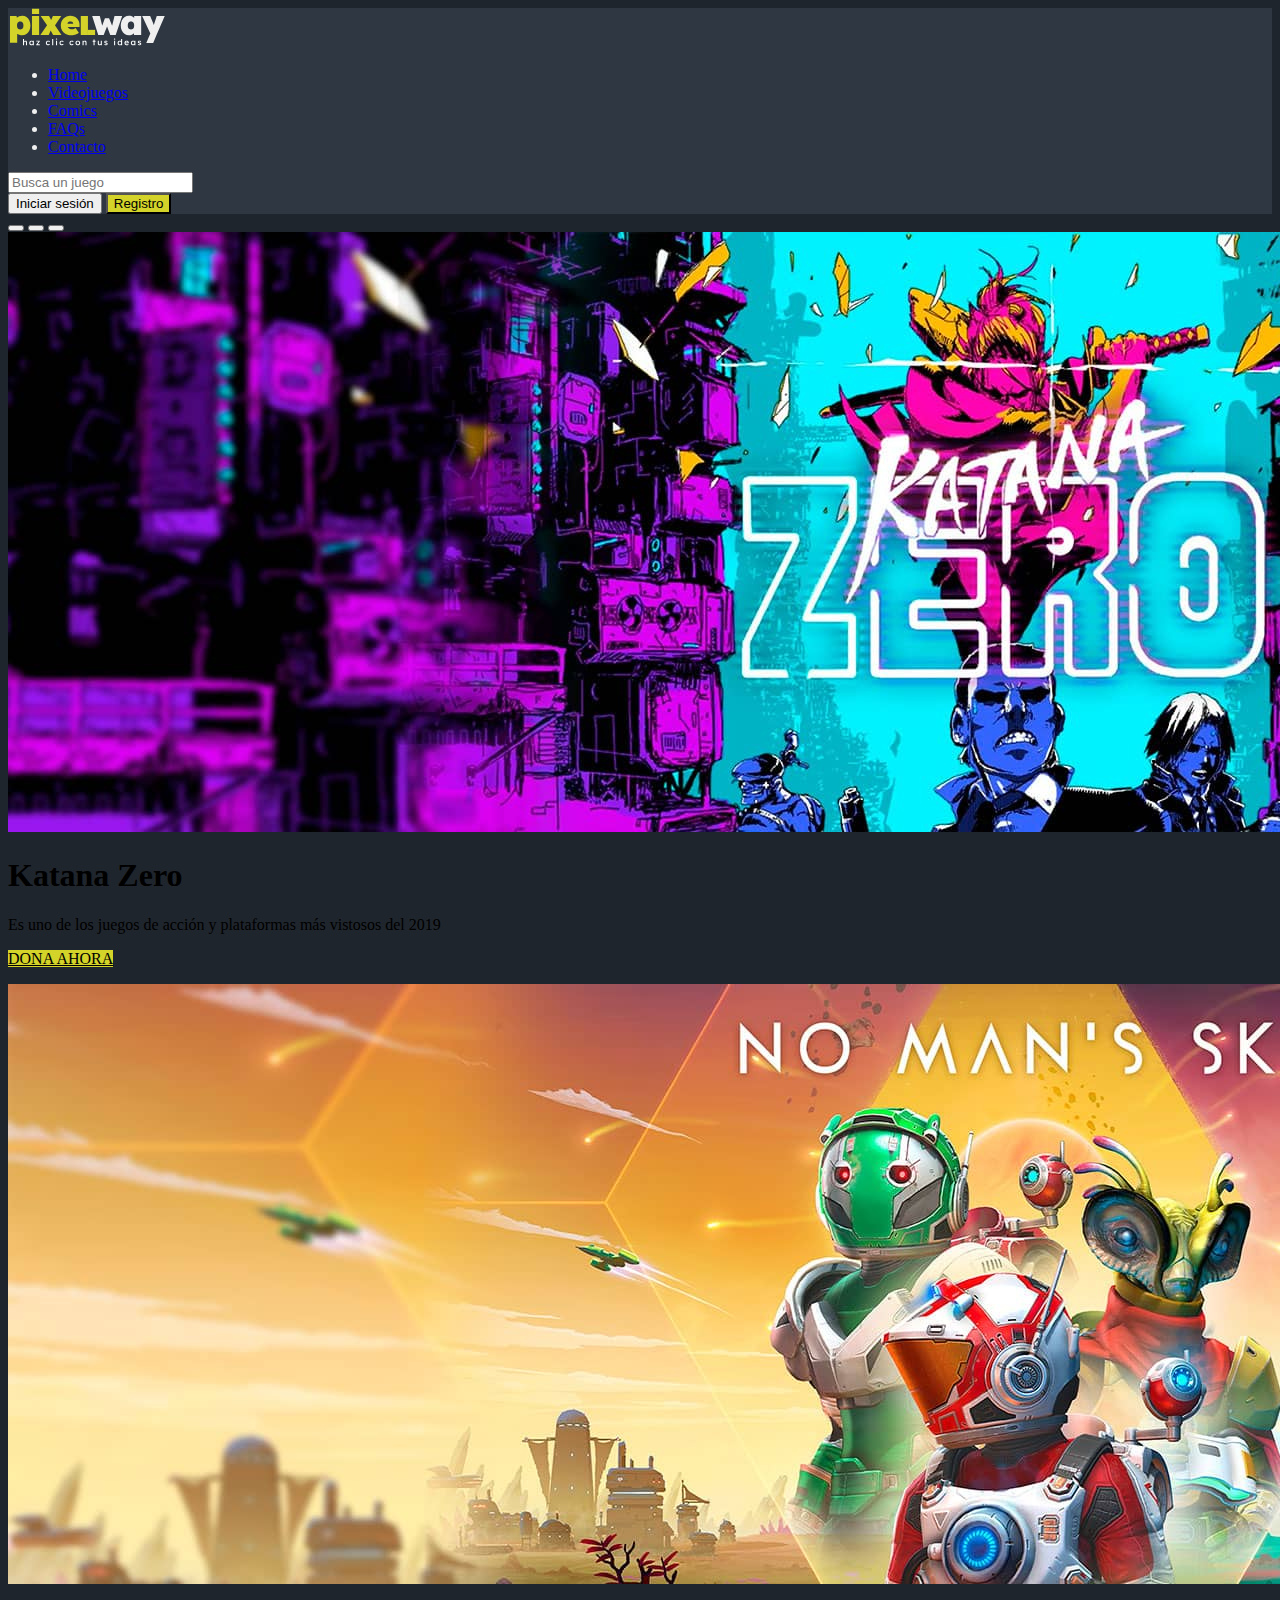
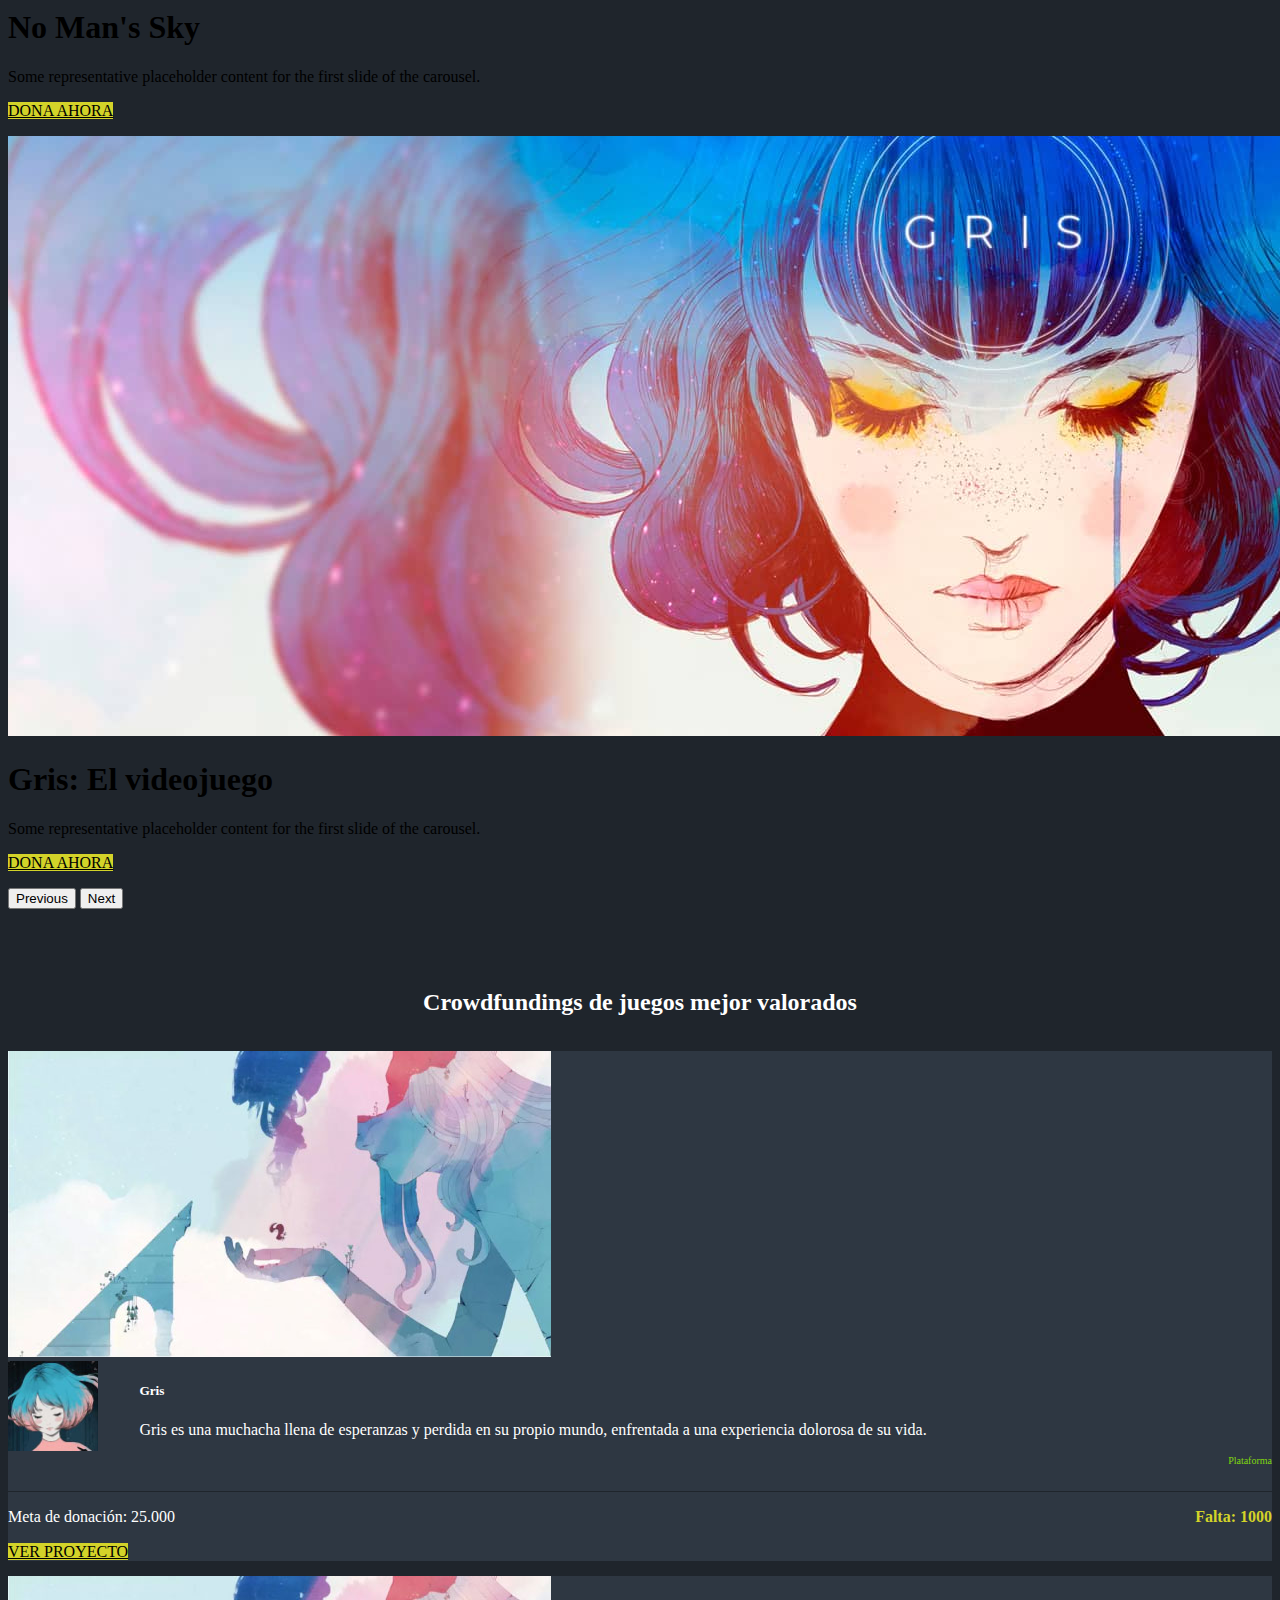
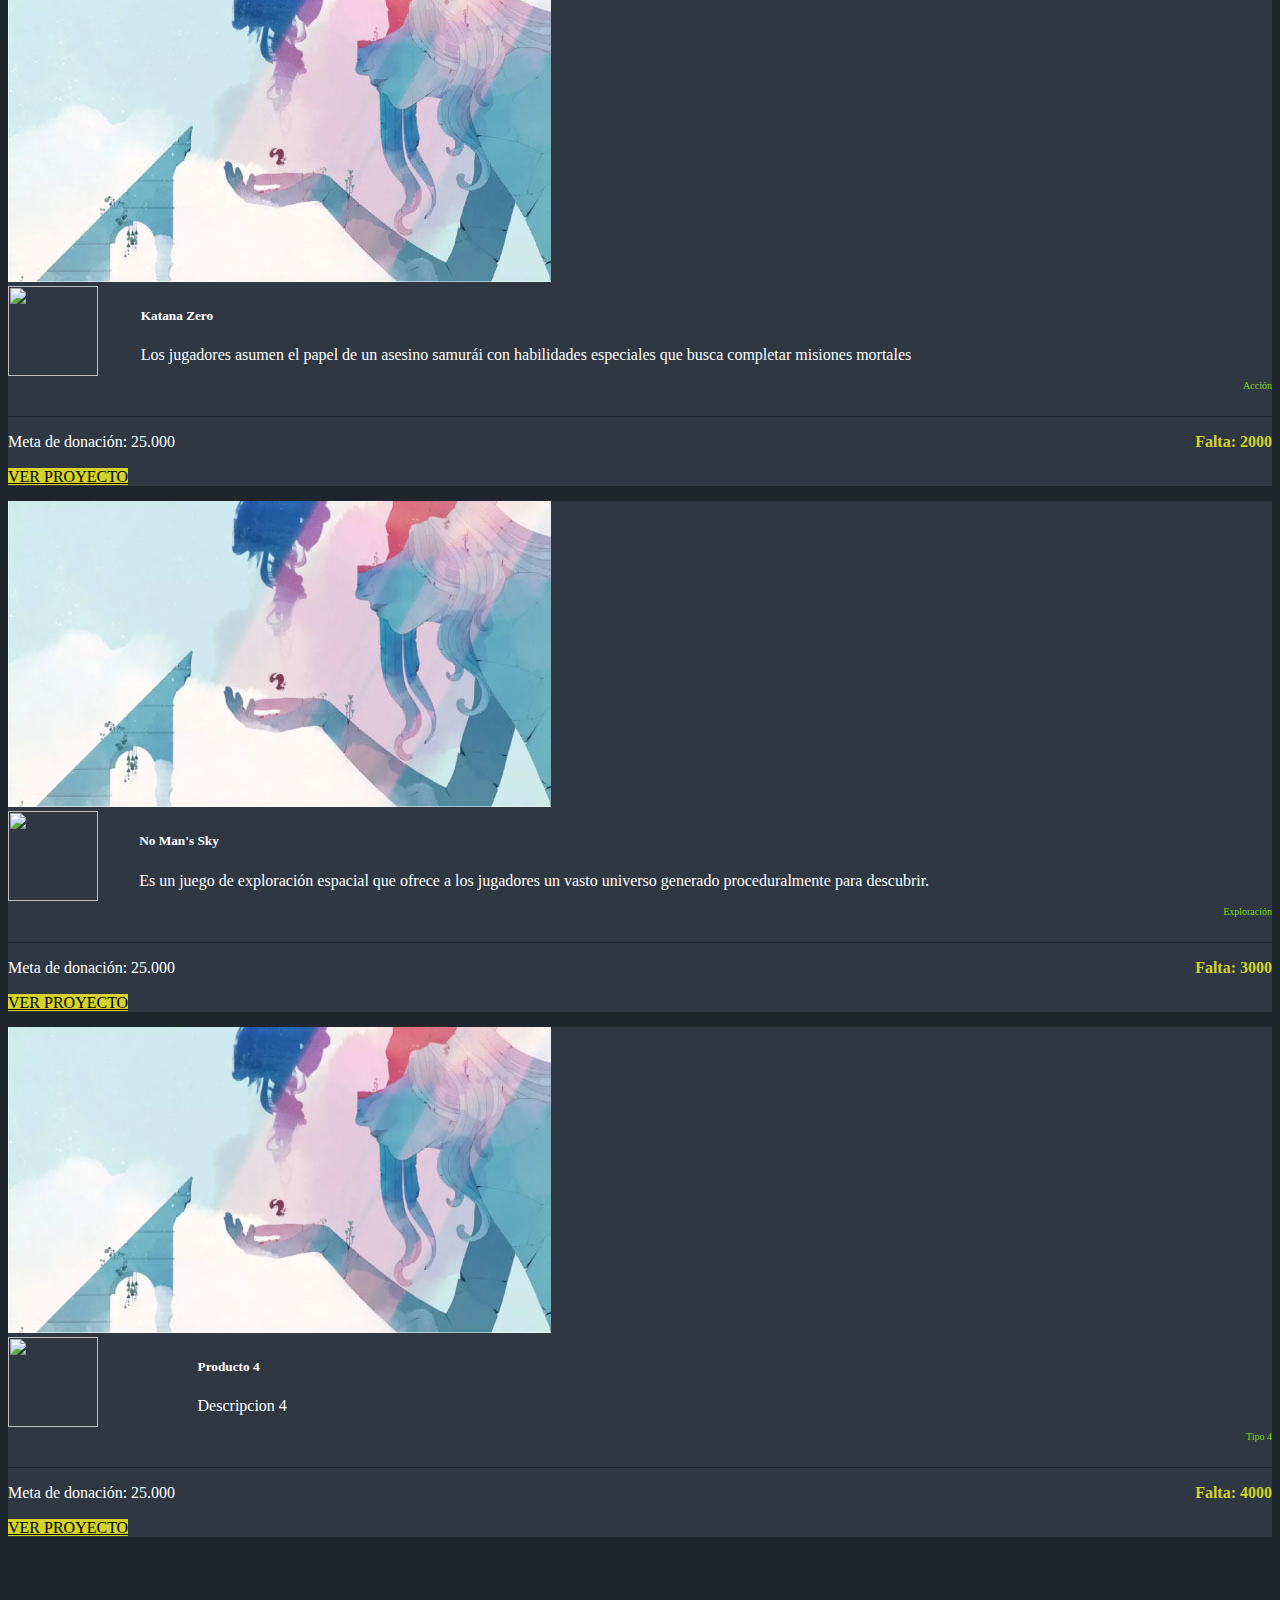
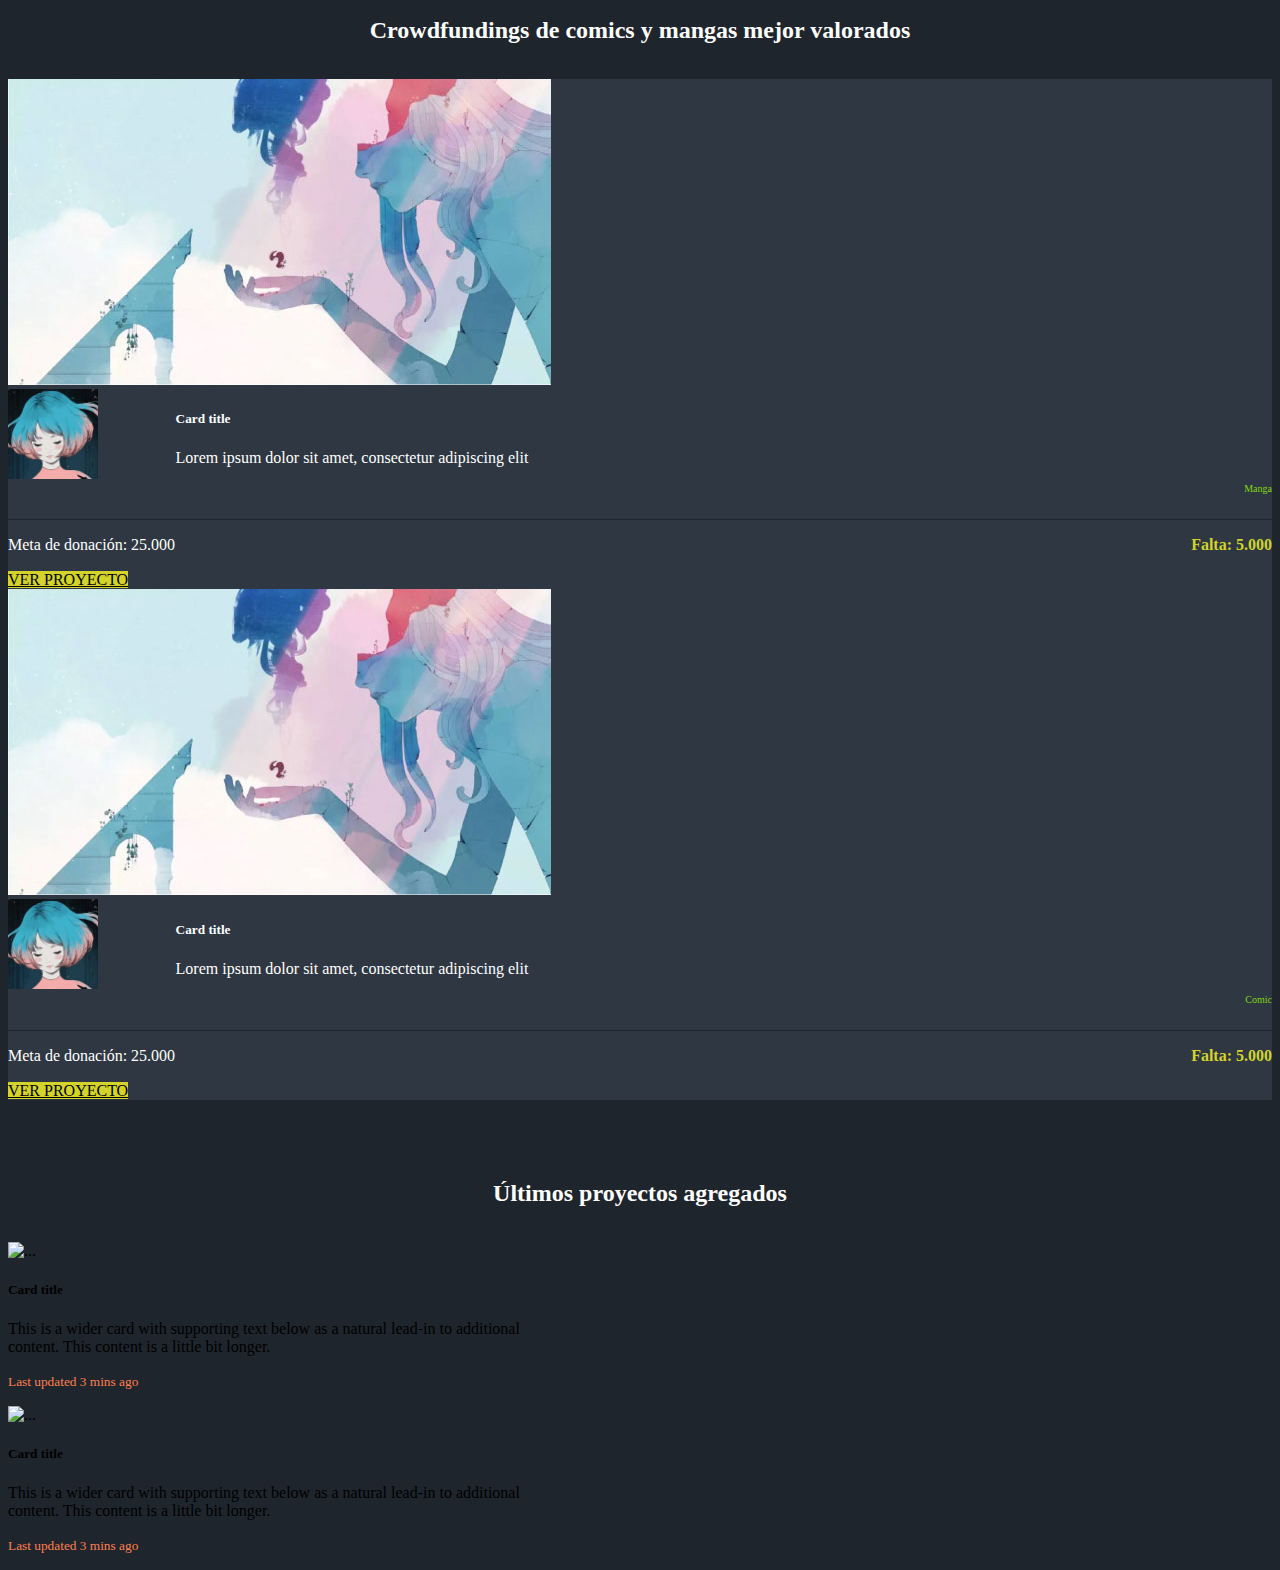
==== commit bdb89f09: "Ajustes de archivo asincronismo" ====
--- a/index.html
+++ b/index.html
@@ -94,51 +94,7 @@
       </div>
     </div>
     <div class="container container-card">
-      <div class="row">
-        <div class="col-6">
-          <div class="card card-color">
-            <img src="./img/gris-videojuego-card.jpg" class="card-img-top" alt="">
-            <div class="card-body">
-              <div class="container-flex-card">
-                <div class="item-grow-1">
-                  <img src="./img/gris-videojuego-card-002.jpg" width="90px" height="90px">
-                </div>
-                <div class="item-grow-11">
-                  <h5 class="card-title">Card title</h5>
-                  <p class="card-text">Lorem ipsum dolor sit amet, consectetur adipiscing elit</p>
-                  <p class="card-category">Videojuego</p>
-                </div>
-              </div>
-              <p>Meta de donación:<span> 25.000</span> <span class="span-donacion">Falta: 5.000</span></p>
-              <div class="progress" role="progressbar" aria-label="Basic example" aria-valuenow="75" aria-valuemin="0" aria-valuemax="100">
-                <div class="progress-bar color-bar-progress" style="width: 75%"></div>
-              </div>
-              <a href="#" class="btn color-btn-way">VER PROYECTO</a>
-            </div>
-          </div>
-        </div>
-        <div class="col-6">
-          <div class="card card-color">
-            <img src="./img/gris-videojuego-card.jpg" class="card-img-top" alt="">
-            <div class="card-body">
-              <div class="container-flex-card">
-                <div class="item-grow-1">
-                  <img src="./img/gris-videojuego-card-002.jpg" width="90px" height="90px">
-                </div>
-                <div class="item-grow-11">
-                  <h5 class="card-title">Card title</h5>
-                  <p class="card-text">Lorem ipsum dolor sit amet, consectetur adipiscing elit</p>
-                  <p class="card-category">Mesa</p>
-                </div>
-              </div>
-              <p>Meta de donación:<span> 25.000</span> <span class="span-donacion">Falta: 5.000</span></p>
-              <div class="progress" role="progressbar" aria-label="Basic example" aria-valuenow="75" aria-valuemin="0" aria-valuemax="100">
-                <div class="progress-bar color-bar-progress" style="width: 75%"></div>
-              </div>
-              <a href="#" class="btn color-btn-way">VER PROYECTO</a>
-            </div>
-          </div>
-        </div>
+      <div class="row" id="proContenedor">
       </div>
     </div>
     <div class="container">
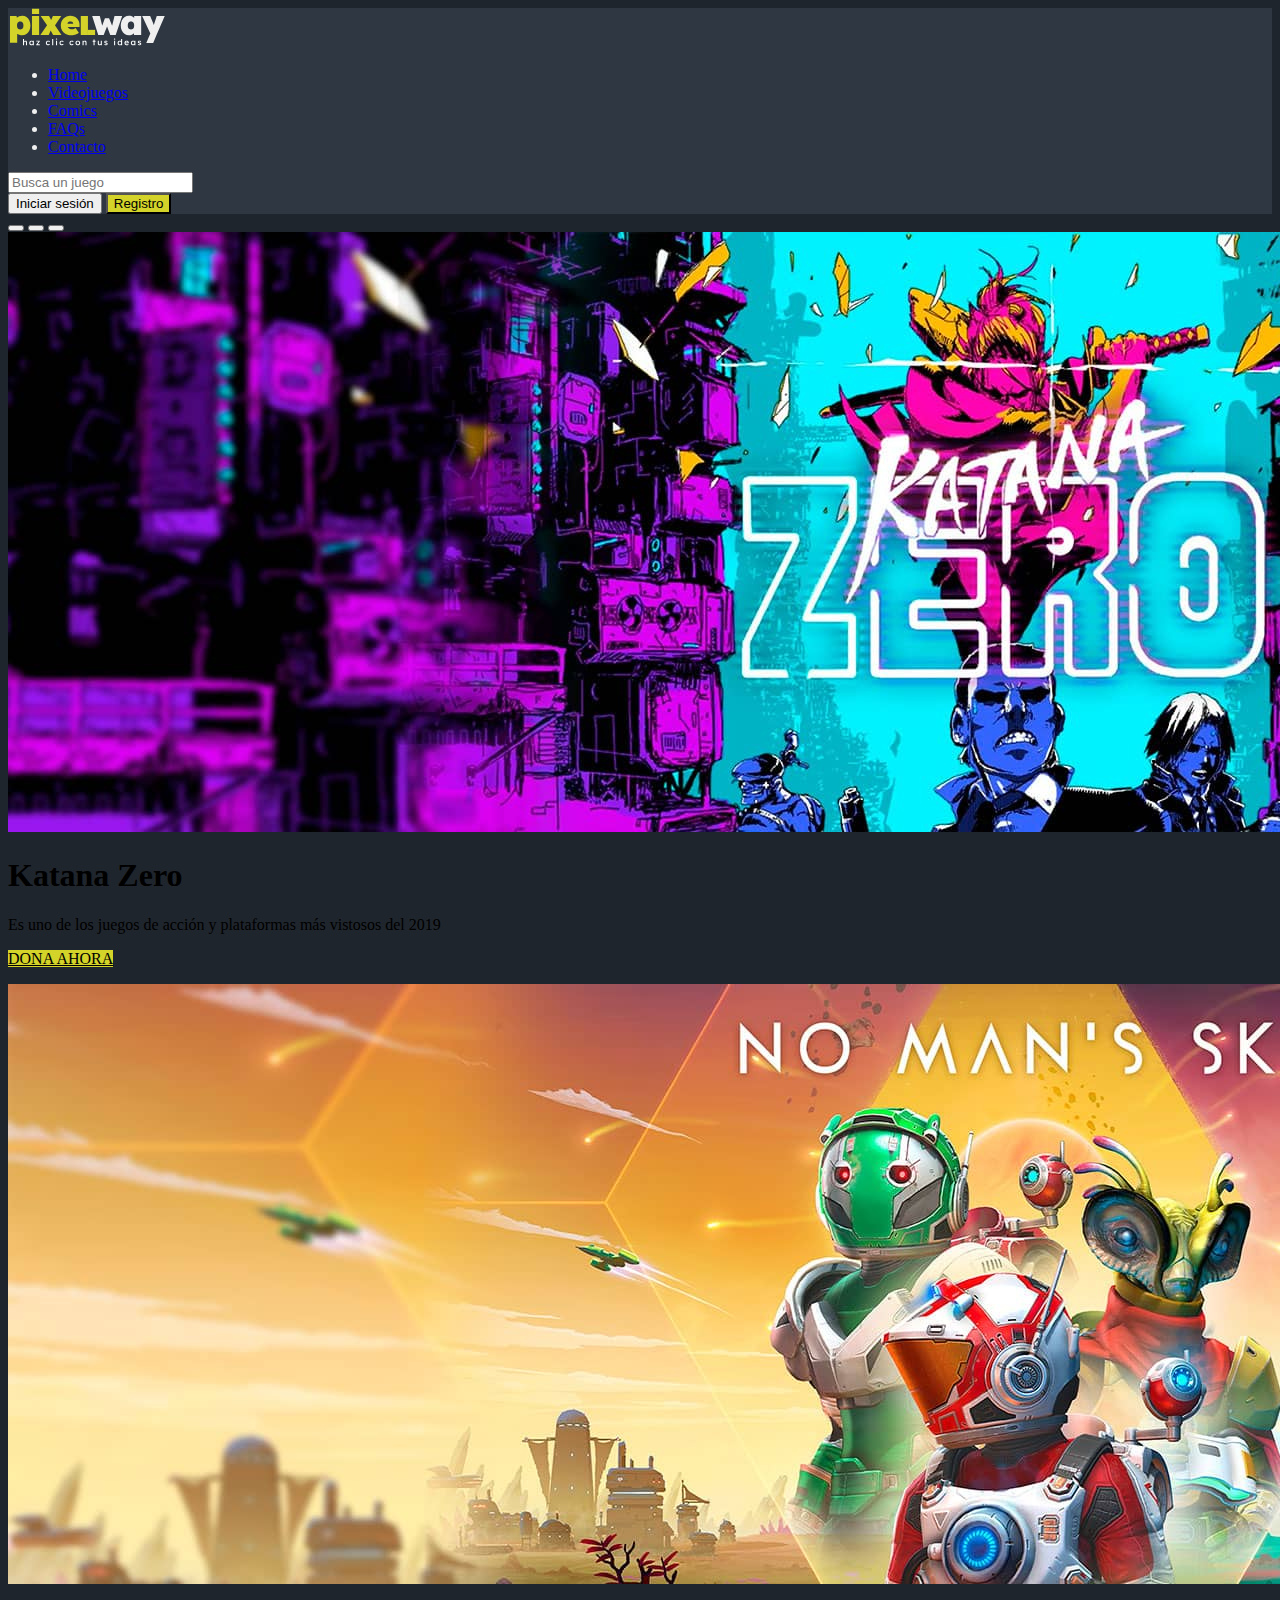
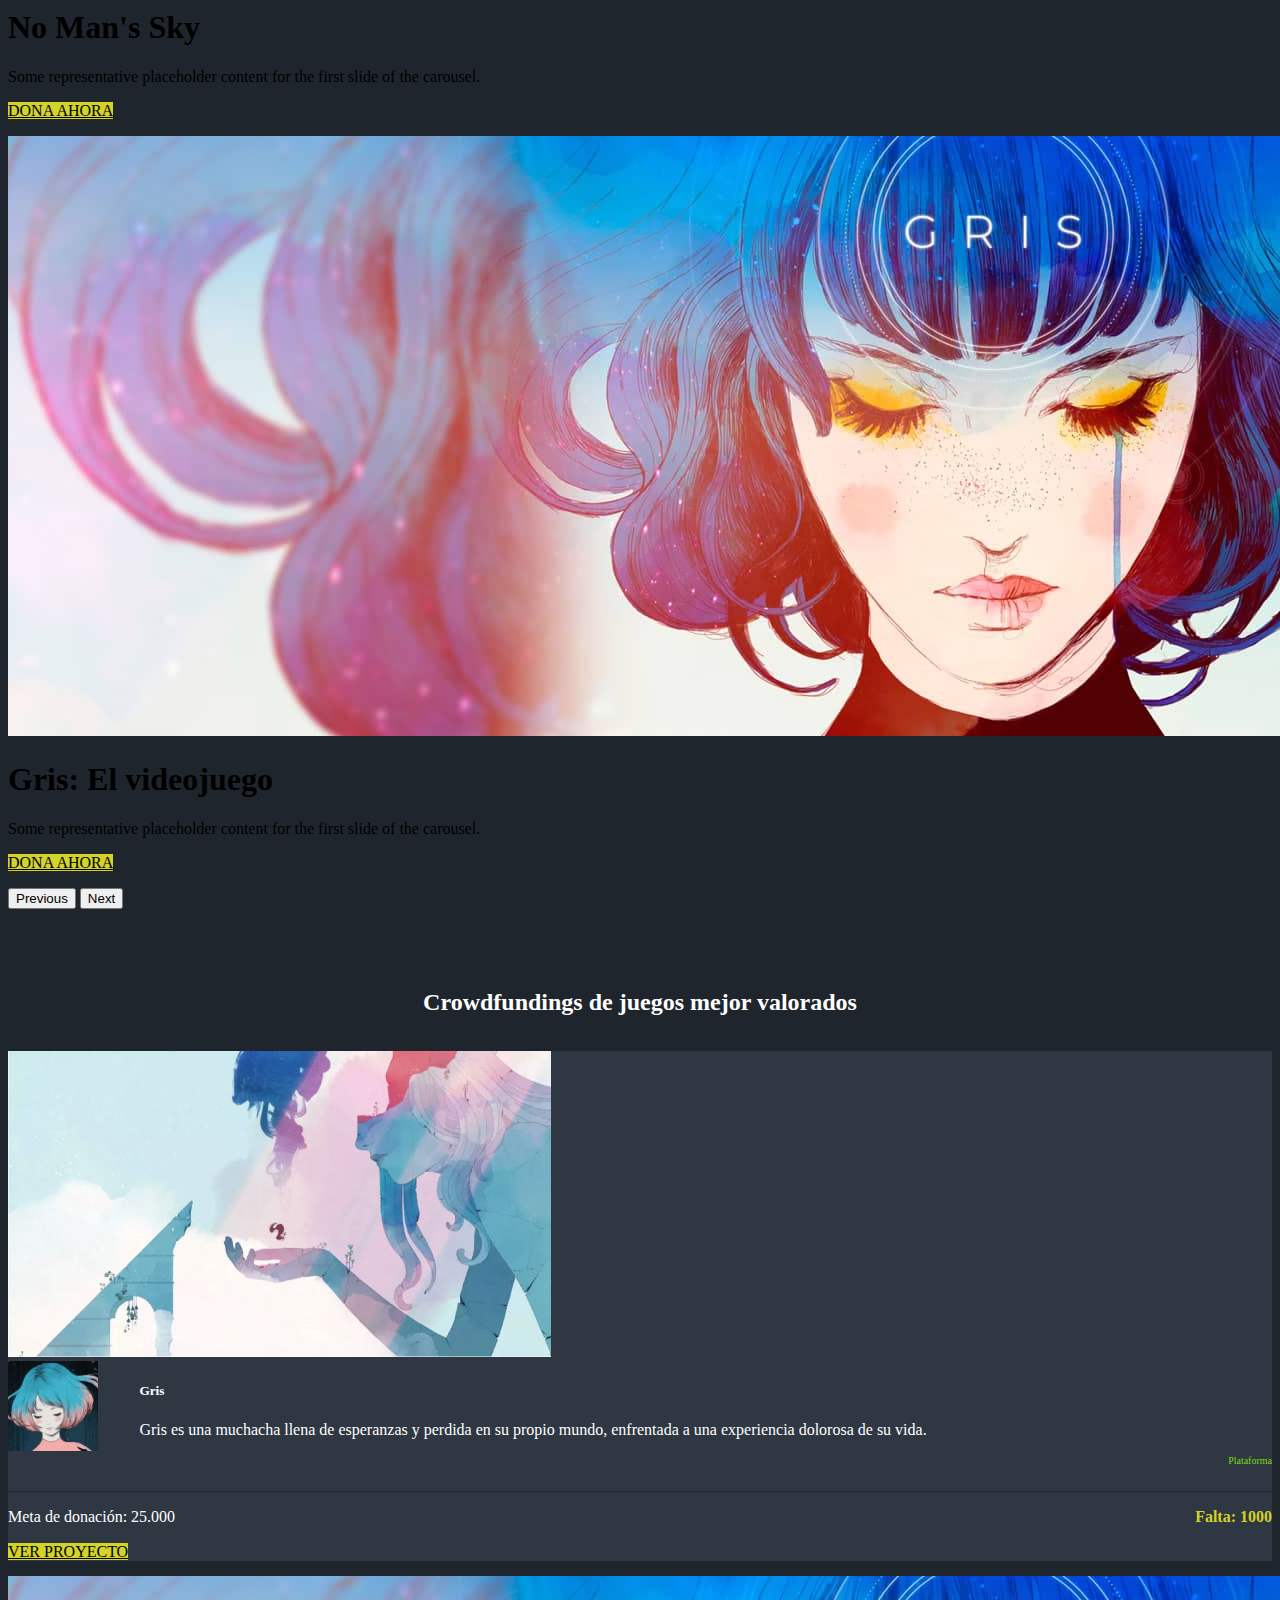
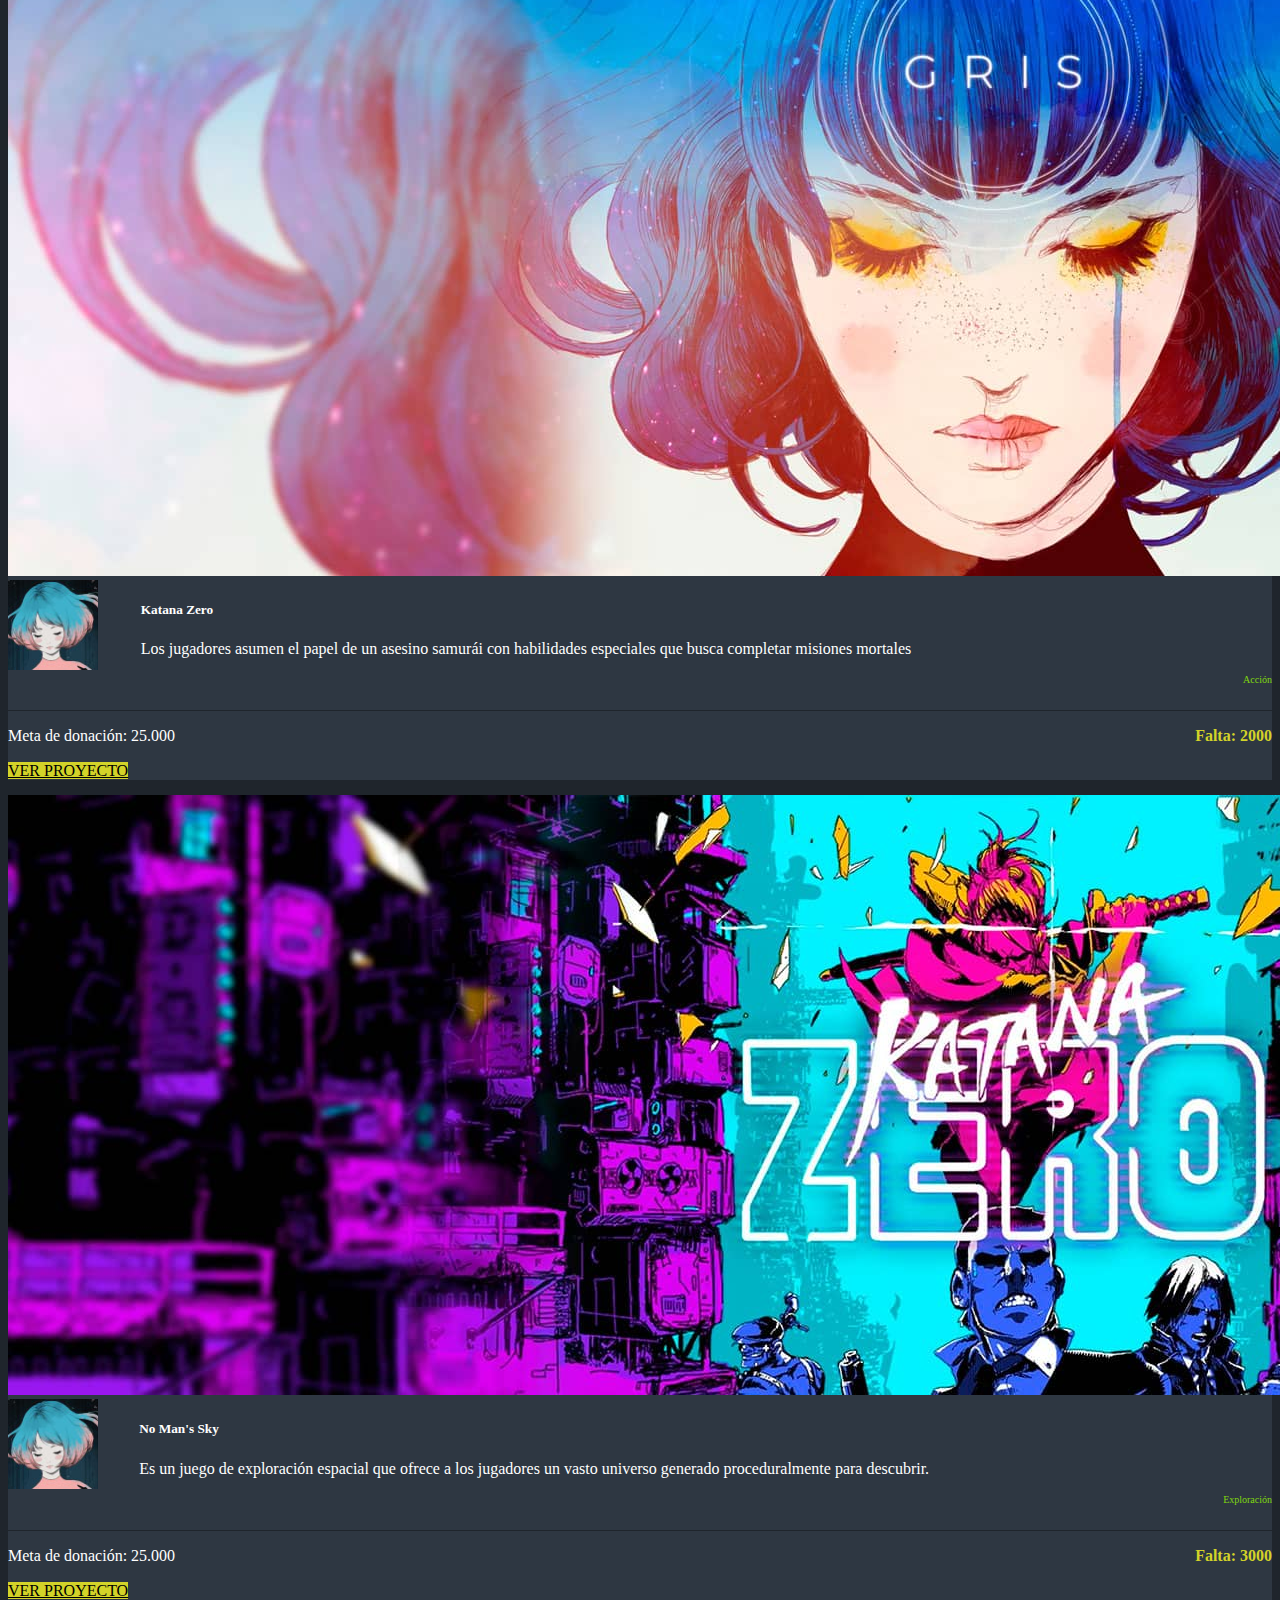
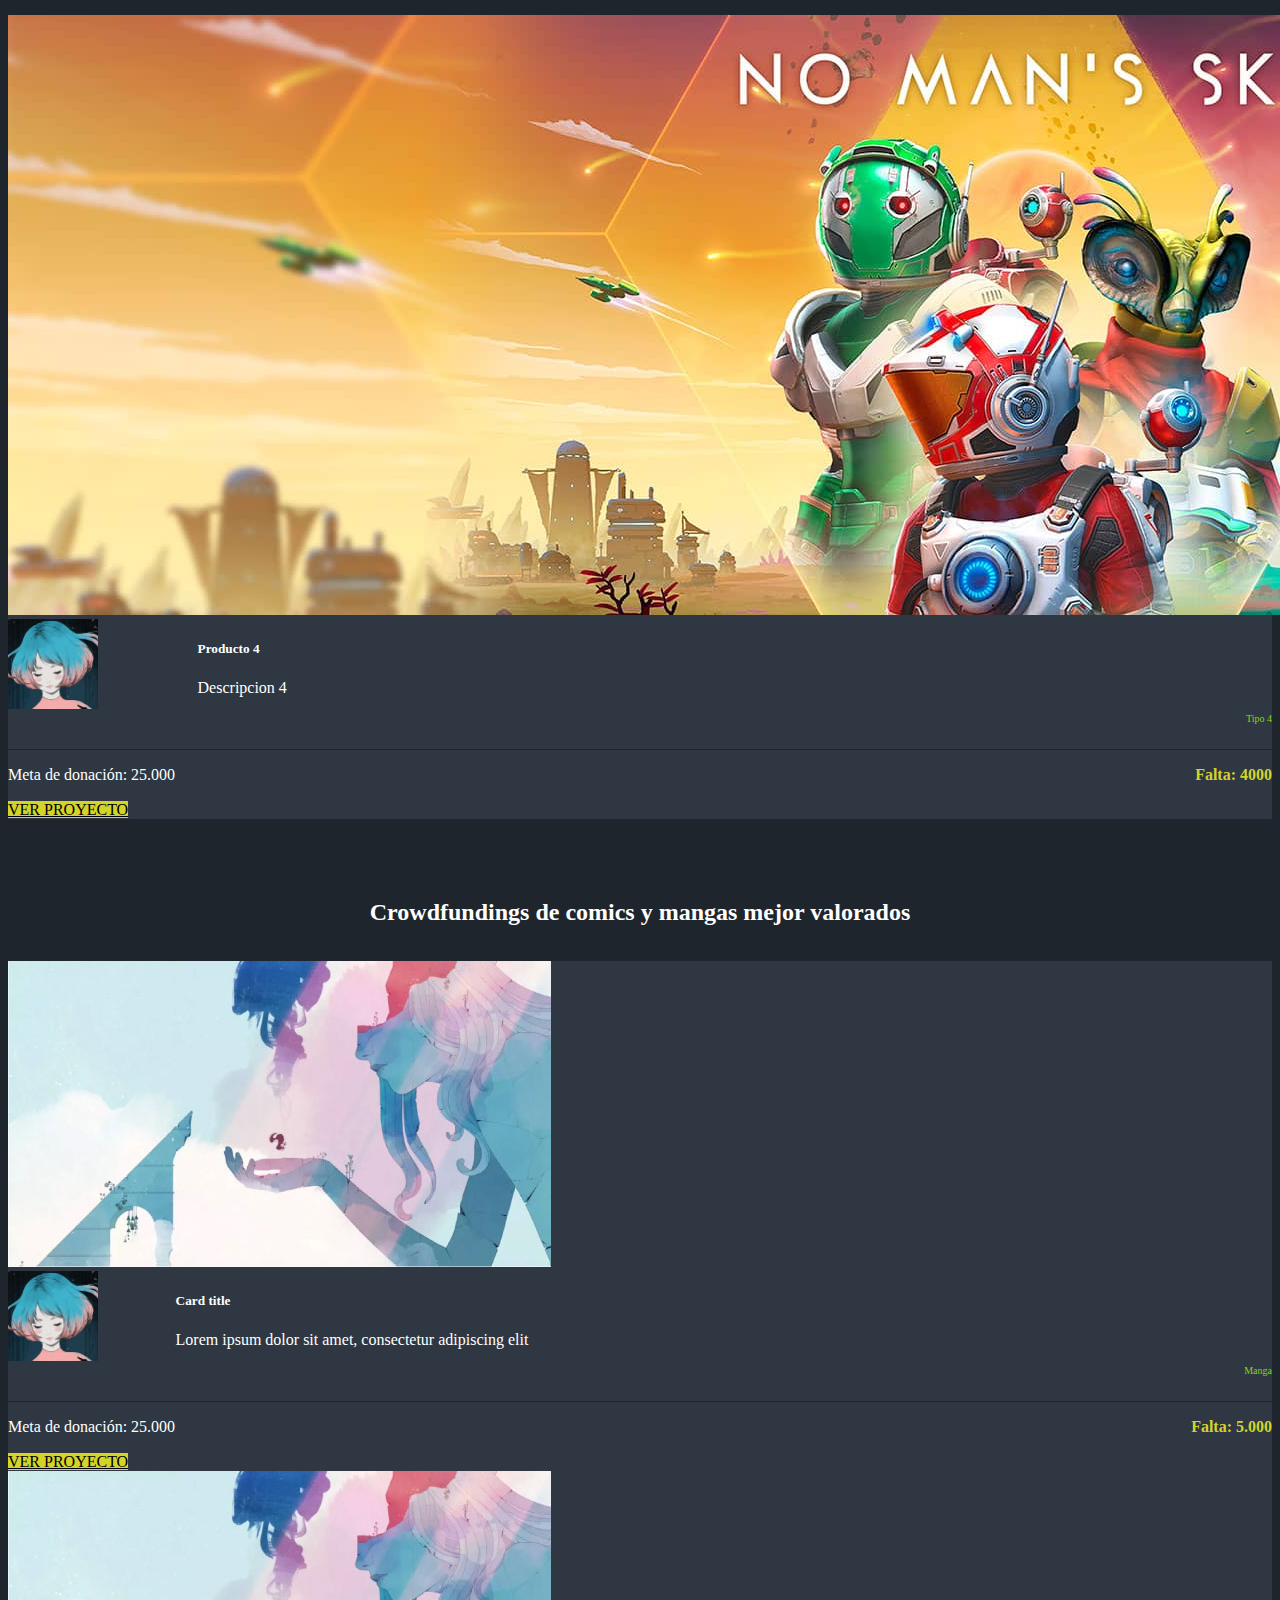
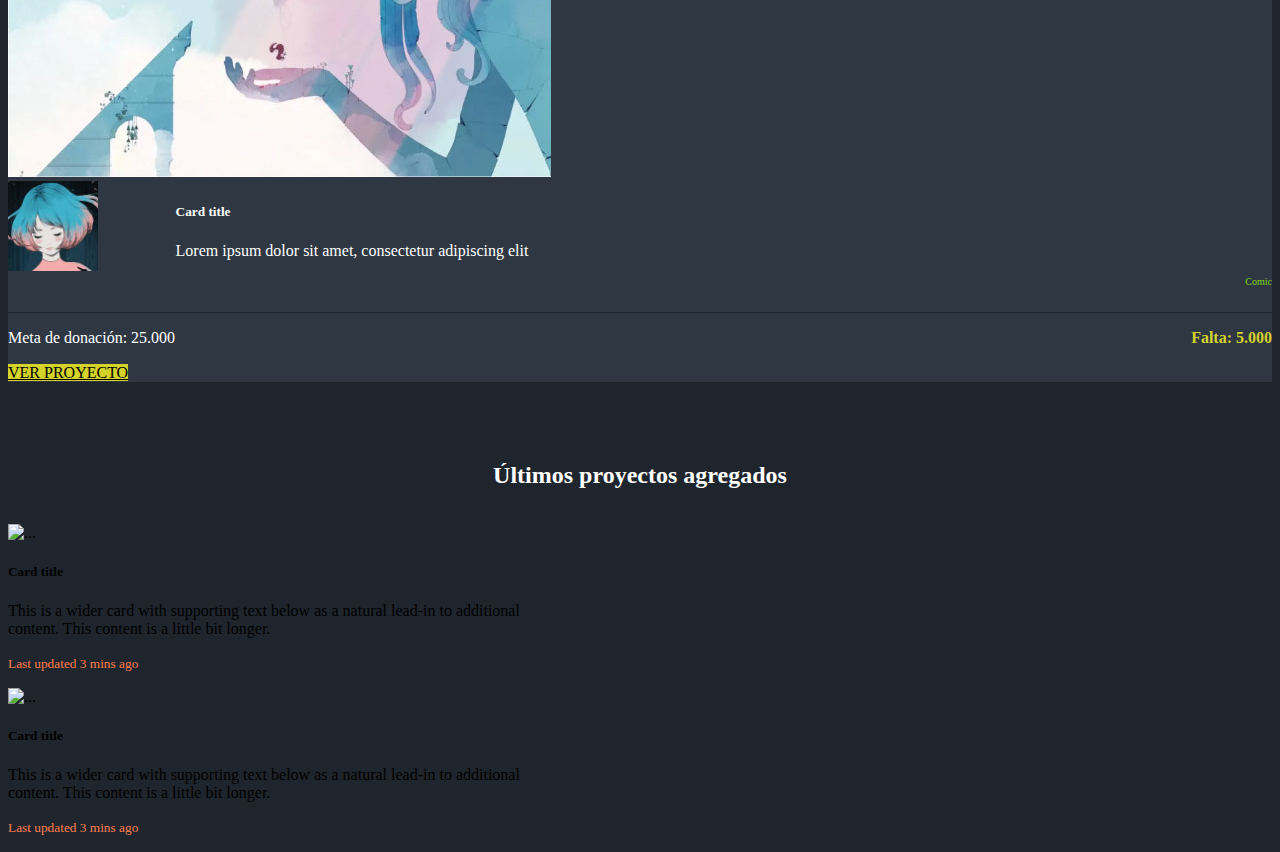
==== commit 16bde3ae: "Ultimos detalles" ====
--- a/index.html
+++ b/index.html
@@ -25,7 +25,7 @@
               <input type="search" class="form-control form-control-dark text-bg-dark" placeholder="Busca un juego" aria-label="Search">
             </form>
             <div class="text-end">
-              <button type="button" class="btn btn-outline-light me-2">Iniciar sesión</button>
+             <a href="inicio.html"><button type="button" class="btn btn-outline-light me-2">Iniciar sesión</button></a>
              <a href="inicio.html"><button type="button" class="btn color-btn-way">Registro</button></a>
             </div>
           </div>
@@ -122,7 +122,7 @@
               <div class="progress" role="progressbar" aria-label="Basic example" aria-valuenow="75" aria-valuemin="0" aria-valuemax="100">
                 <div class="progress-bar color-bar-progress" style="width: 75%"></div>
               </div>
-              <a href="#" class="btn color-btn-way">VER PROYECTO</a>
+              <a href="proyecto.html" class="btn color-btn-way">VER PROYECTO</a>
             </div>
           </div>
         </div>
@@ -144,7 +144,7 @@
               <div class="progress" role="progressbar" aria-label="Basic example" aria-valuenow="75" aria-valuemin="0" aria-valuemax="100">
                 <div class="progress-bar color-bar-progress" style="width: 75%"></div>
               </div>
-              <a href="#" class="btn color-btn-way">VER PROYECTO</a>
+              <a href="proyecto.html" class="btn color-btn-way">VER PROYECTO</a>
             </div>
           </div>
         </div>
